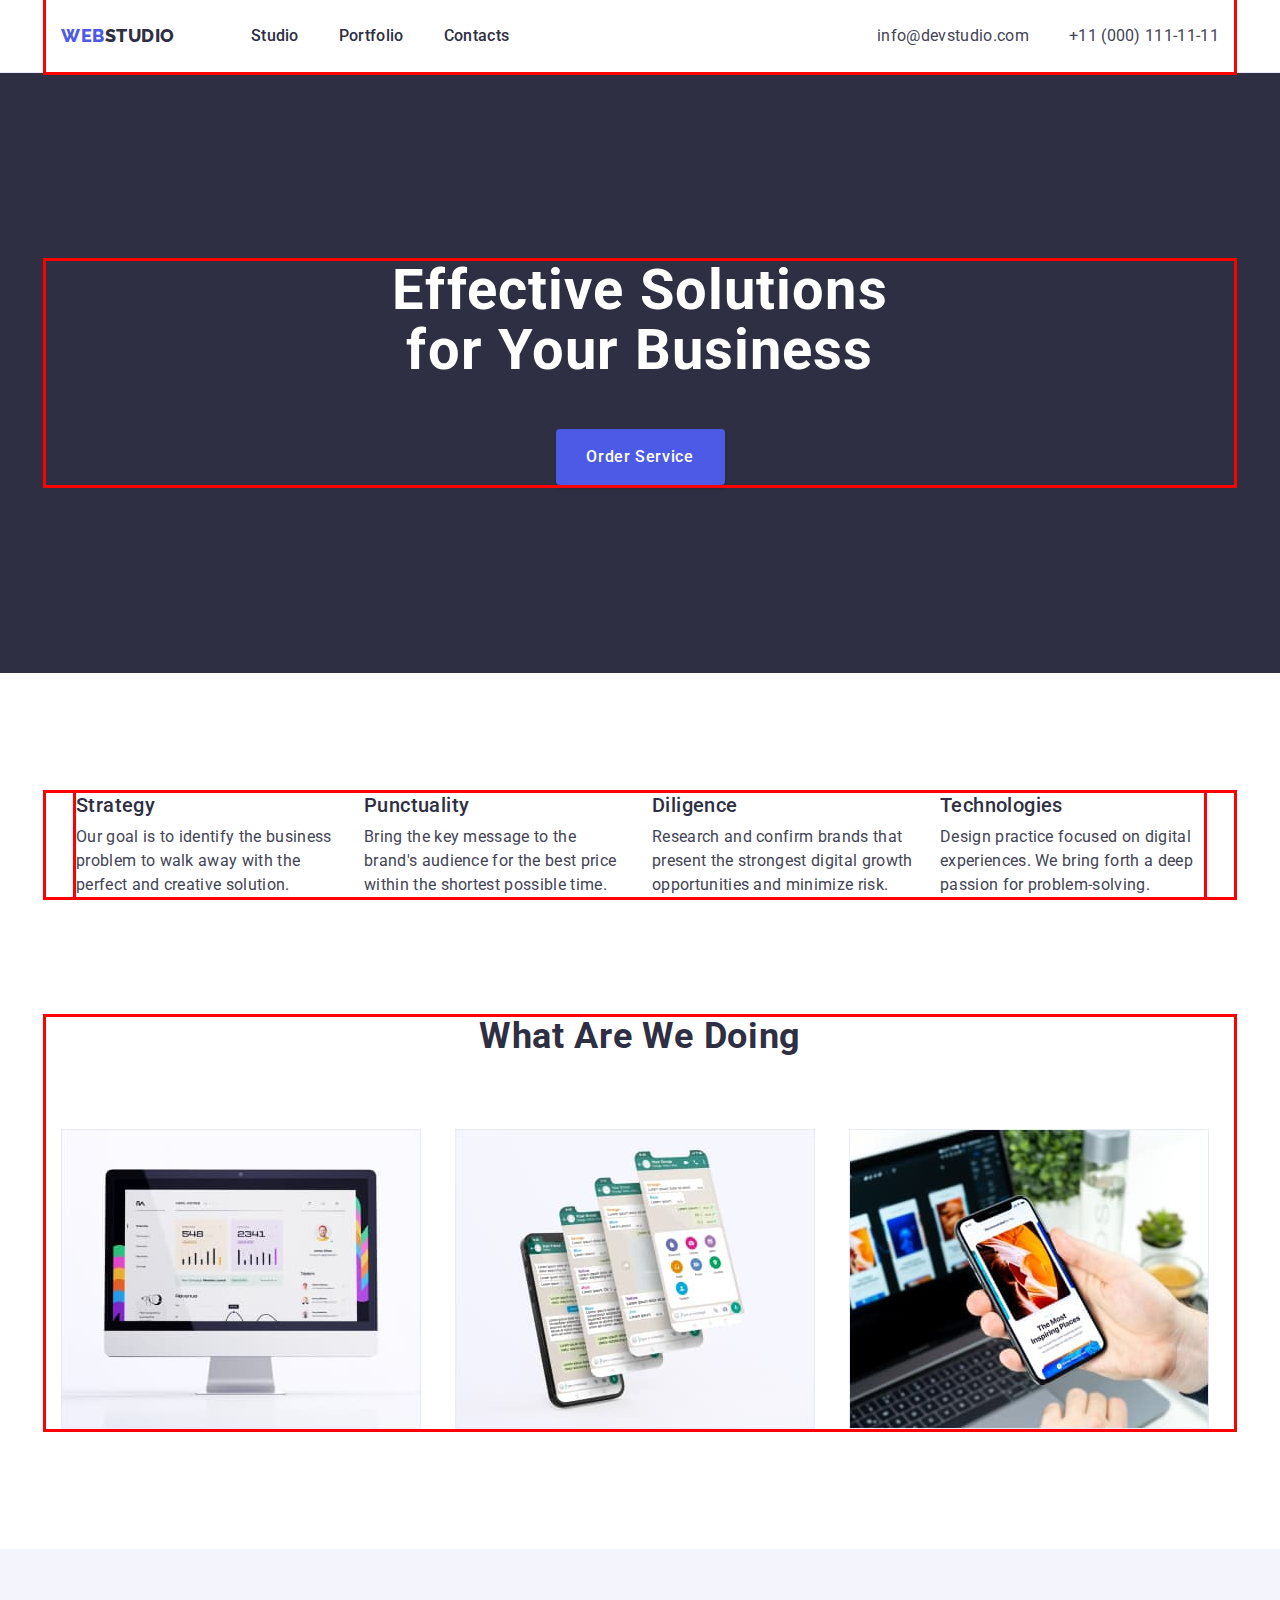
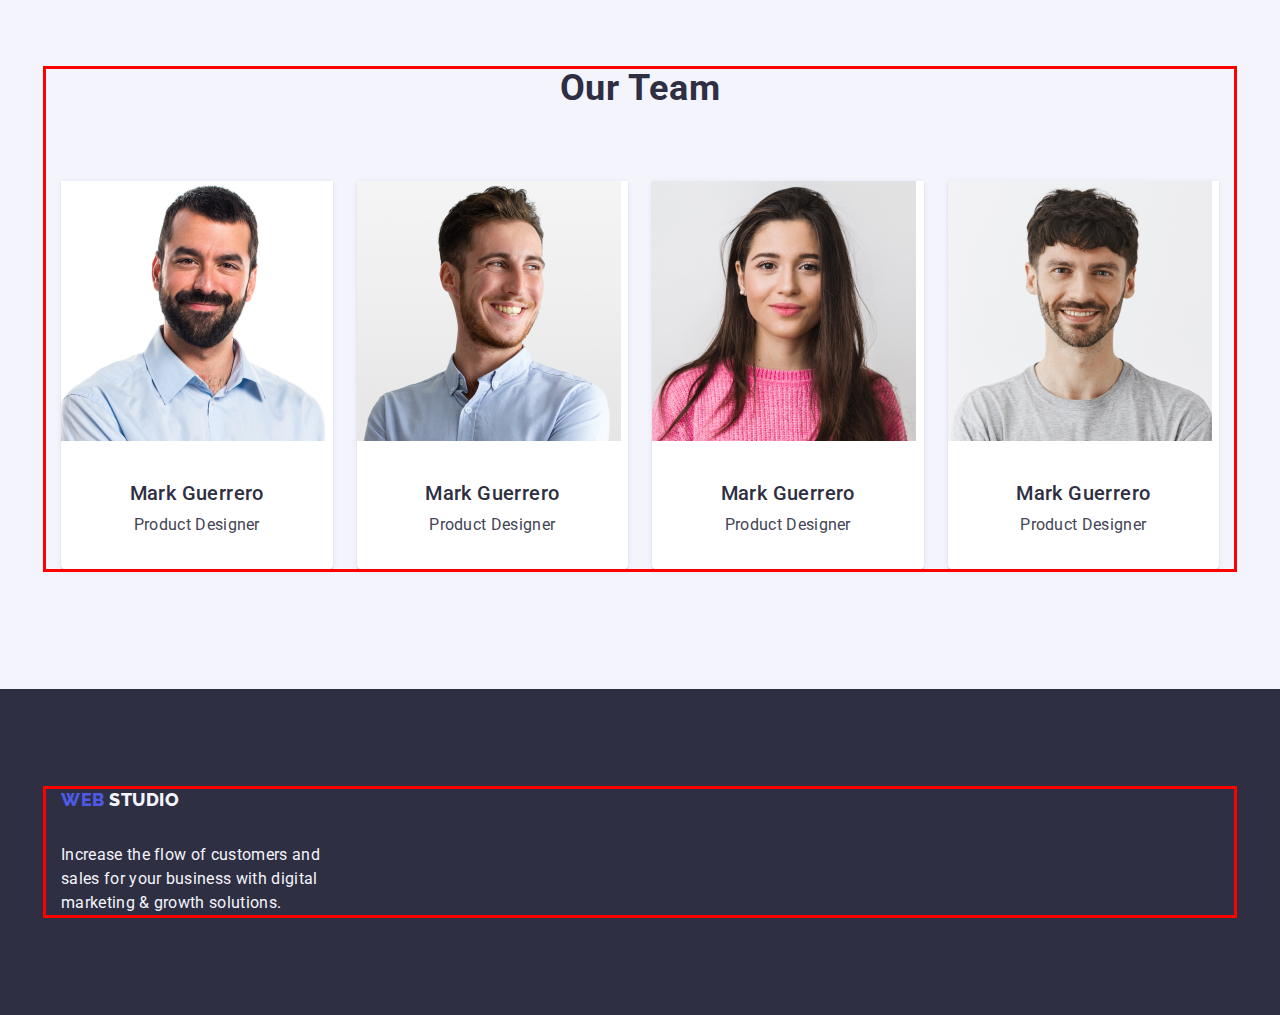
==== index.html @ eb8803c9 "Initial commit" ====
<!DOCTYPE html>
<html lang="en">
  <head>
    <meta charset="UTF-8" />
    <meta http-equiv="X-UA-Compatible" content="IE=edge" />
    <meta name="viewport" content="width=device-width, initial-scale=1.0" />
    <link rel="preconnect" href="https://fonts.googleapis.com" />
    <link rel="preconnect" href="https://fonts.gstatic.com" crossorigin />
    <link
      href="https://fonts.googleapis.com/css2?family=Raleway:wght@800&family=Roboto:wght@400;500;700&display=swap"
      rel="stylesheet"
    />
    <link
      rel="stylesheet"
      href="https://cdnjs.cloudflare.com/ajax/libs/modern-normalize/1.1.0/modern-normalize.min.css"
      integrity="sha512-wpPYUAdjBVSE4KJnH1VR1HeZfpl1ub8YT/NKx4PuQ5NmX2tKuGu6U/JRp5y+Y8XG2tV+wKQpNHVUX03MfMFn9Q=="
      crossorigin="anonymous"
      referrerpolicy="no-referrer"
    />
    <link rel="stylesheet" href="./css/stylt.css" />
    <title>Document</title>
  </head>
  <!-- ALT + SHIFT + F -->
  <body>
    <header class="header">
      <div class="container">
        <nav class="navigation">
          <a class="header-logo link" href="./index.html"
            >Web<span class="header-logo-s">Studio</span></a
          >

          <ul class="header-list list">
            <li class="header-item">
              <a class="header-link link" href="./index.html">Studio</a>
            </li>
            <li class="header-item">
              <a class="header-link link" href="./portfolio.html">Portfolio</a>
            </li>
            <li class="header-item">
              <a class="header-link link" href="">Contacts</a>
            </li>
          </ul>
        </nav>

        <address class="header-address">
          <ul class="header-list list">
            <li class="header-mail item">
              <a
                class="header-adress-link link"
                href="mailto:info@devstudio.com"
                >info@devstudio.com
              </a>
            </li>
            <li class="header-tel item">
              <a class="header-adress-link link" href="tel:+110001111111"
                >+11 (000) 111-11-11</a
              >
            </li>
          </ul>
        </address>
      </div>
    </header>

    <main>
      <section class="hero">
        <div class="container">
          <h1 class="hero-title">Effective Solutions for Your Business</h1>
          <button class="hero-button" type="button">Order Service</button>
        </div>
      </section>

      <section class="advantages">
        <div class="container container-adv">
          <h2 class="adv-title visually-hidden">Content</h2>
          <ul class="adv-list list">
            <li class="adv-item">
              <h3 class="adv-list-titl">Strategy</h3>
              <p class="adv-list-text">
                Our goal is to identify the business problem to walk away with
                the perfect and creative solution.
              </p>
            </li>
            <li class="adv-item">
              <h3 class="adv-list-titl">Punctuality</h3>
              <p class="adv-list-text">
                Bring the key message to the brand's audience for the best price
                within the shortest possible time.
              </p>
            </li>
            <li class="adv-item">
              <h3 class="adv-list-titl">Diligence</h3>
              <p class="adv-list-text">
                Research and confirm brands that present the strongest digital
                growth opportunities and minimize risk.
              </p>
            </li>
            <li class="adv-item">
              <h3 class="adv-list-titl">Technologies</h3>
              <p class="adv-list-text">
                Design practice focused on digital experiences. We bring forth a
                deep passion for problem-solving.
              </p>
            </li>
          </ul>
        </div>
      </section>

      <section class="duing">
        <div class="container container-duing">
          <h2 class="duing-title">What are we doing</h2>
          <ul class="duing-list list">
            <li class="duing-item">
              <img
                src="./images/Rectangle71-2.jpg"
                alt="PC monitor"
                width="360"
              />
            </li>
            <li class="duing-item">
              <img
                src="./images/Rectangle71-1.jpg"
                alt="WhatsApp"
                width="360"
              />
            </li>
            <li class="duing-item">
              <img src="./images/Rectangle71.jpg" alt="phone" width="360" />
            </li>
          </ul>
        </div>
      </section>

      <section class="team">
        <div class="container container-team">
          <h2 class="team-titl">Our Team</h2>
          <ul class="team-list list">
            <li class="team-item item">
              <img
                class="team-img"
                src="./images/card-2.jpg"
                alt="face"
                width="264"
              />
              <div class="team-photo-item">
                <h3 class="team-item-title">Mark Guerrero</h3>
                <p class="team-item-text">Product Designer</p>
              </div>
            </li>
            <li class="team-item item">
              <img
                class="team-img"
                src="./images/card-1.jpg"
                alt="face"
                width="264"
              />
              <div class="team-photo-item">
                <h3 class="team-item-title">Mark Guerrero</h3>
                <p class="team-item-text">Product Designer</p>
              </div>
            </li>
            <li class="team-item item">
              <img
                class="team-img"
                src="./images/card-3.jpg"
                alt="face"
                width="264"
              />
              <div class="team-photo-item">
                <h3 class="team-item-title">Mark Guerrero</h3>
                <p class="team-item-text">Product Designer</p>
              </div>
            </li>
            <li class="team-item item">
              <img
                class="team-img"
                src="./images/card-4.jpg"
                alt="face"
                width="264"
              />
              <div class="team-photo-item">
                <h3 class="team-item-title">Mark Guerrero</h3>
                <p class="team-item-text">Product Designer</p>
              </div>
            </li>
          </ul>
        </div>
      </section>
    </main>
    <footer class="footer">
      <div class="container container-footer">
        <a class="footer-logo link" href="./index.html"
          >Web <span class="footer-logo-s">Studio</span></a
        >
        <p class="footer-text">
          Increase the flow of customers and sales for your business with
          digital marketing & growth solutions.
        </p>
      </div>
    </footer>
  </body>
</html>
---- css/stylt.css ----
:root {
  --Raleway-: "Raleway", sans-serif;
  --primary-color: #4d5ae5;
  --hover-color: #404bbf;
  --white-color: #ffffff;
  --secondary-color: #2e2f42;
  --dark-color: #434455;
  --fw-extra-bolt: 800;
  --fw-bolt: 700;
  --fw-medium: 500;
  --white-futer-color: #f4f4fd;
  --border-color: 1px solid #e7e9fc;
}

body {
  font-family: "Roboto", sans-serif;
  color: #434455;
  margin: 0;
  background-color: var(--white-color);
}

h1,
h2,
h3,
h4,
h5,
h6,
p {
  margin: 0px;
}

ul,
ol {
  margin: 0px;
  padding: 0;
}
.visually-hidden {
  position: absolute;
  width: 1px;
  height: 1px;
  margin: -1px;
  border: 0;
  padding: 0;

  white-space: nowrap;
  clip-path: inset(100%);
  clip: rect(0 0 0 0);
  overflow: hidden;
}

.container {
  width: 1158px;
  margin: 0 auto;
  padding-left: 15px;
  padding-right: 15px;
  outline: 3px solid red;
}

.list {
  list-style: none;
  padding: 0;
  margin: 0;
}

.link {
  font-style: normal;
  text-decoration: none;
}

img {
  display: block;
}

/* ---------------------------Header------------------------ */
.header {
  border-bottom: 1px solid #e7e9fc;
}

.header > .container {
  display: flex;
  align-items: center;
}

.navigation {
  display: flex;
  align-items: center;
}

.header-logo {
  font-family: var(--Raleway-);
  font-weight: var(--fw-extra-bolt);
  font-size: 18px;
  line-height: 1.17;
  letter-spacing: 0.03em;
  text-transform: uppercase;
  color: var(--primary-color);
  margin-right: 76px;
}

.header-logo-s {
  color: var(--secondary-color);
}

.header-list {
  display: flex;
  gap: 40px;
}

.header-link {
  font-weight: var(--fw-medium);
  font-size: 16px;
  line-height: 1.5;
  letter-spacing: 0.02em;
  color: var(--secondary-color);
  display: flex;
  padding: 24px 0;
}
.header-link:hover,
.header-link:focus {
  color: #404bbf;
}

.header-address {
  font-style: normal;
  margin-left: auto;
}

.header-mail-list {
}

.header-mail {
}

.header-adress-link {
  font-weight: 400;
  font-size: 16px;
  line-height: 1.5;
  letter-spacing: 0.02em;
  color: #434455;
}
.header-adress-link:hover {
  color: var(--hover-color);
}
.header-adress-link:focus {
  color: var(--hover-color);
}

.header-tel {
}

/* ---------------Hero------------ */

.hero {
  background-color: #2e2f42;
  padding-top: 188px;
  padding-bottom: 188px;
}

.hero > .container {
}

.hero-title {
  font-weight: var(--fw-bolt);
  font-size: 56px;
  line-height: 1.07;
  text-align: center;
  letter-spacing: 0.02em;
  color: var(--white-color);
  max-width: 496px;
  margin: 0 auto;
  margin-bottom: 48px;
}

.hero-button {
  font-family: "Roboto", sans-serif;
  font-weight: var(--fw-medium);
  font-size: 16px;
  line-height: 1.5;
  letter-spacing: 0.04em;
  color: var(--white-color);
  background: var(--primary-color);
  box-shadow: 0px 4px 4px rgba(0, 0, 0, 0.15);
  border-radius: 4px;
  cursor: pointer;
  display: block;
  margin: 0 auto;
  min-width: 169px;
  height: 56px;
  border: none;
}
.button:hover {
  background-color: #404bbf;
}

.button:focus {
  background-color: #404bbf;
}

/* ------------------------Advantages-------------- */

.advantages {
  padding: 120px 0;
}

.container-adv {
}

.adv-title {
  display: flex;
}

.adv-list {
  display: flex;
  outline: 3px solid red;
  justify-content: space-between;
  width: 1128px;
  margin: 0 auto;
  gap: 24px;
}

.adv-item {
  width: calc((100% - 72px) / 4);
}

.adv-list-titl {
  font-weight: var(--fw-medium);
  font-size: 20px;
  line-height: 1.2;
  letter-spacing: 0.02em;
  color: #2e2f42;
  margin-bottom: 8px;
}

.adv-list-text {
  font-size: 16px;
  line-height: 1.5;
  letter-spacing: 0.02em;
  color: #434455;
}

/* ----------------------Duing----------------------- */

.duing {
  padding-bottom: 120px;
}

.container-duing {
}

.duing-title {
  font-weight: var(--fw-bolt);
  font-size: 36px;
  line-height: 1.11;
  text-align: center;
  text-transform: capitalize;
  letter-spacing: 0.02em;
  color: var(--secondary-color);
  margin-bottom: 72px;
}

.duing-list {
  color: #ffffff;
  display: flex;
  flex-wrap: wrap;
  justify-content: space-between;
  gap: 24px;
}

.duing-item {
  width: calc((100% - 48px) / 3);
}

/* --------------------------Team--------------------- */

.team {
  background: #f4f4fd;
  padding-bottom: 120px;
  padding-top: 120px;
}

.container-team {
}

.team-titl {
  font-weight: var(--fw-bolt);
  font-size: 36px;
  line-height: 1.11;
  text-align: center;
  text-transform: capitalize;
  letter-spacing: 0.02em;
  color: #2e2f42;

  margin-bottom: 72px;
}

.team-list {
  flex-wrap: wrap;
  display: flex;
  justify-content: center;
  gap: 24px;
}

.team-item {
  background-color: #ffffff;
  text-align: center;
  width: calc((100% - 72px) / 4);
  border-radius: 0px 0px 4px 4px;
  box-shadow: 0px 1px 6px rgba(46, 47, 66, 0.08),
    0px 1px 1px rgba(46, 47, 66, 0.16), 0px 2px 1px rgba(46, 47, 66, 0.08);
}

.team-photo-item {
  padding: 32px 16px;
}

.team-item-title {
  font-weight: var(--fw-medium);
  font-size: 20px;
  line-height: 24px;
  letter-spacing: 0.02em;
  color: var(--secondary-color);
  margin: 8px;
}

.team-item-text {
  font-weight: 400;
  font-size: 16px;
  line-height: 1.5;
  letter-spacing: 0.02em;
  color: var(--dark-color);
}

.team-img {
}

/* -------------------Footer-------------- */

.footer {
  background: var(--secondary-color);
  padding-top: 100px;
  padding-bottom: 100px;
  display: flex;
  justify-content: flex-start;
}

.container-footer {
}

.footer-wrapper {
}

.footer-logo {
  font-family: var(--Raleway-);
  font-style: normal;
  font-weight: var(--fw-extra-bolt);
  font-size: 18px;
  line-height: 1.17;
  letter-spacing: 0.03em;
  text-transform: uppercase;
  color: var(--primary-color);
  display: inline-block;
  margin-bottom: 16px;
}

.footer-logo-s {
  color: #f4f4fd;
}

.footer-text {
  font-weight: 400;
  font-size: 16px;
  line-height: 1.5;
  letter-spacing: 0.02em;
  color: #f4f4fd;
  margin-top: 17px;
  width: 264px;
}

/*!-------------------Portfolio------------------------ */

.filters {
}

.content {
  padding: 96px 0 120px;
}

.filters-list {
  display: flex;
  justify-content: center;
  gap: 24px;
  margin-bottom: 72px;
}

.filters-item {
}

.item {
}

.filters-item-button {
  font-family: "Roboto", sans-serif;
  font-weight: var(--fw-medium);
  font-size: 16px;
  line-height: 1.5;
  letter-spacing: 0.04em;
  color: var(--primary-color);
  background: var(--white-futer-color);
  cursor: pointer;
  border: none;
  padding: 12px 24px;
  border: var(--border-color);
  border-radius: 4px;
}
.filters-item-button:hover {
  color: #ffffff;
  background-color: #404bbf;
  border: 1px solid transparent;
}
.filters-item-button:focus {
  color: #ffffff;
  background-color: #404bbf;
  border: 1px solid transparent;
}

/*----------------------Photo-------------- */

.photo-list {
  display: flex;
  flex-wrap: wrap;
  column-gap: 24px;
  row-gap: 48px;
}

.text-photo {
  padding: 32px 16px;
  border: 1px solid #e7e9fc;
  border-top: none;
}

.list {
}

.photo-item {
  border: 1px solid #e7e9fc;
  width: calc((100% - 48px) / 3);
}

.item {
}

.link {
}

.photo-item-title {
  font-weight: var(--fw-medium);
  font-size: 20px;
  line-height: 1.2;
  letter-spacing: 0.02em;
  color: var(--secondary-color);
  margin-bottom: 8px;
}

.photo-item-text {
  font-size: 16px;
  line-height: 1.5;
  letter-spacing: 0.02em;
  color: var(--dark-color);
}
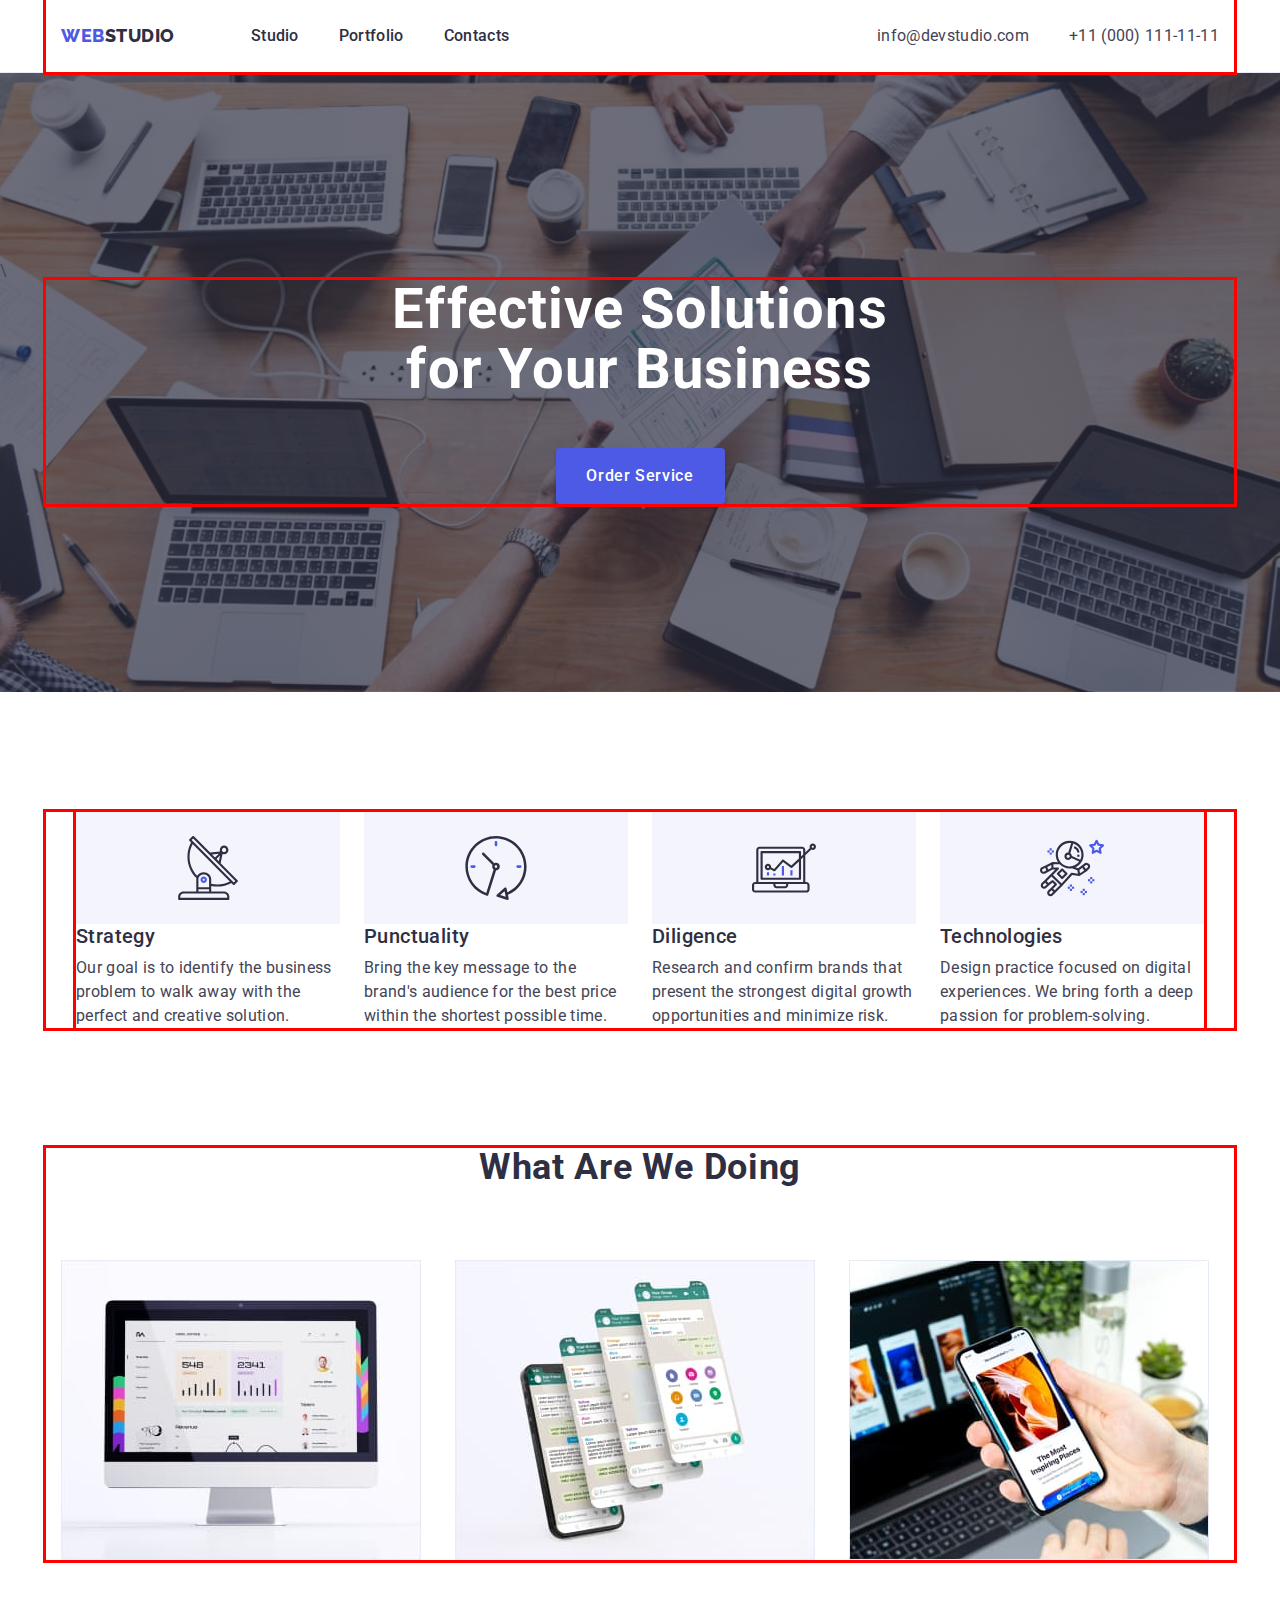
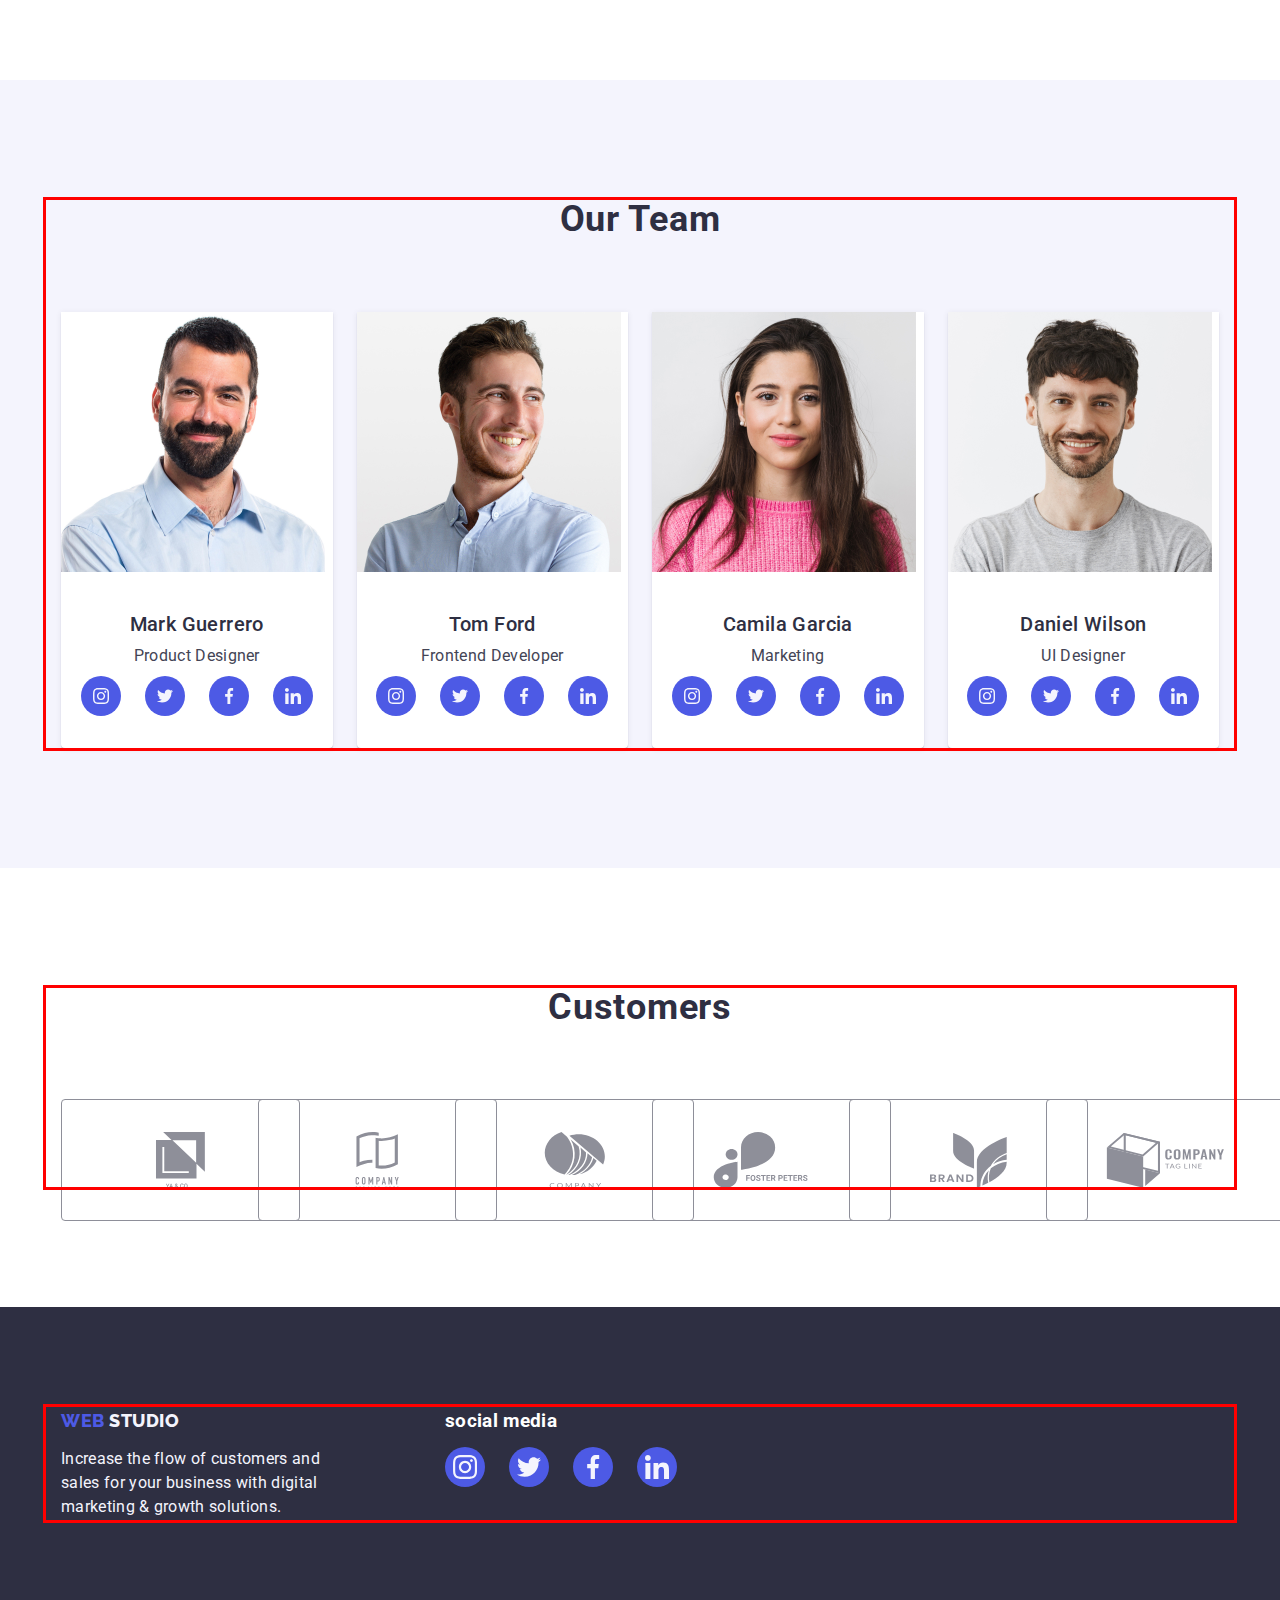
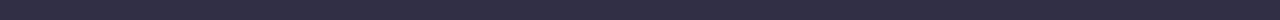
==== commit 60a9e5f2: "4hm" ====
--- a/index.html
+++ b/index.html
@@ -63,6 +63,7 @@
 
     <main>
       <section class="hero">
+        \
         <div class="container">
           <h1 class="hero-title">Effective Solutions for Your Business</h1>
           <button class="hero-button" type="button">Order Service</button>
@@ -74,6 +75,12 @@
           <h2 class="adv-title visually-hidden">Content</h2>
           <ul class="adv-list list">
             <li class="adv-item">
+              <div class="adv-icon">
+                <svg class="" width="64" height="64">
+                    <use href="./images/icons.svg#icon-antenna"></use>
+                  </svg>
+                </svg>
+              </div>
               <h3 class="adv-list-titl">Strategy</h3>
               <p class="adv-list-text">
                 Our goal is to identify the business problem to walk away with
@@ -81,6 +88,12 @@
               </p>
             </li>
             <li class="adv-item">
+              <div class="adv-icon">
+                <svg class="" width="64" height="64">
+                    <use href="./images/icons.svg#icon-Vector"></use>
+                  </svg>
+                </svg>
+              </div>
               <h3 class="adv-list-titl">Punctuality</h3>
               <p class="adv-list-text">
                 Bring the key message to the brand's audience for the best price
@@ -88,13 +101,27 @@
               </p>
             </li>
             <li class="adv-item">
+              <div class="adv-icon">
+              <svg class="" width="64" height="64">
+                  <use href="./images/icons.svg#icon-diagram"></use>
+                </svg>
+              </svg>
+            </div>
               <h3 class="adv-list-titl">Diligence</h3>
               <p class="adv-list-text">
                 Research and confirm brands that present the strongest digital
                 growth opportunities and minimize risk.
               </p>
             </li>
+          
             <li class="adv-item">
+              <div class="adv-icon">
+              <svg class="" width="64" height="64">
+              
+                  <use href="./images/icons.svg#icon-astronaut"></use>
+                </svg>
+              </svg>
+            </div>
               <h3 class="adv-list-titl">Technologies</h3>
               <p class="adv-list-text">
                 Design practice focused on digital experiences. We bring forth a
@@ -102,9 +129,7 @@
               </p>
             </li>
           </ul>
-        </div>
       </section>
-
       <section class="duing">
         <div class="container container-duing">
           <h2 class="duing-title">What are we doing</h2>
@@ -130,6 +155,8 @@
         </div>
       </section>
 
+<!-------------------------------- Our Team -------------------------->
+
       <section class="team">
         <div class="container container-team">
           <h2 class="team-titl">Our Team</h2>
@@ -144,6 +171,36 @@
               <div class="team-photo-item">
                 <h3 class="team-item-title">Mark Guerrero</h3>
                 <p class="team-item-text">Product Designer</p>
+                <ul class=" team-icon-list list">
+                  <li class="team-icon-item">
+                    <a class="team-icon-link link" href="">
+                    <svg class="" height="16" width="16" >
+                      <use href="./images/web.svg#icon-instagram"></use>
+                    </svg>
+                  </a>
+                  </li>
+                  <li class="team-icon-item">
+                    <a class="team-icon-link link" href="">
+                    <svg class="" height="16" width="16" >
+                      <use href="./images/web.svg#icon-twitter"></use>
+                    </svg>
+                    </a>
+                  </li>
+                  <li class="team-icon-item">
+                    <a class="team-icon-link link" href="">
+                  <svg class="" height="16" width="16" >
+                      <use href="./images/web.svg#icon-facebook"></use>
+                    </svg>
+                    </a>
+                  </li>
+                  <li class="team-icon-item">
+                    <a class="team-icon-link link" href="">
+                    <svg class="" height="16" width="16" >
+                      <use href="./images/web.svg#icon-linkedin"></use>
+                    </svg>
+                    </a>
+                  </li>
+                </ul>
               </div>
             </li>
             <li class="team-item item">
@@ -154,8 +211,39 @@
                 width="264"
               />
               <div class="team-photo-item">
-                <h3 class="team-item-title">Mark Guerrero</h3>
-                <p class="team-item-text">Product Designer</p>
+                <h3 class="team-item-title">Tom Ford</h3>
+                <p class="team-item-text">Frontend Developer</p>
+                <ul class=" team-icon-list list">
+                  <li class="team-icon-item">
+                    <a class="team-icon-link link" href="">
+                    <svg class="" height="16" width="16" >
+                      <use href="./images/web.svg#icon-instagram"></use>
+                    </svg>
+                  </a>
+                  </li>
+                  <li class="team-icon-item">
+                    <a class="team-icon-link link" href="">
+                    <svg class="" height="16" width="16" >
+                      <use href="./images/web.svg#icon-twitter"></use>
+                    </svg>
+                    </a>
+                  </li>
+                  <li class="team-icon-item">
+                    <a class="team-icon-link link" href="">
+                  <svg class="" height="16" width="16" >
+                      <use href="./images/web.svg#icon-facebook"></use>
+                    </svg>
+                    </a>
+                  </li>
+                  <li class="team-icon-item">
+                    <a class="team-icon-link link" href="">
+                      <svg class="" height="16" width="16" >
+                      <use href="./images/web.svg#icon-linkedin"></use>
+                    </svg>
+                    </a>
+                  </li>
+                </ul>
+
               </div>
             </li>
             <li class="team-item item">
@@ -166,8 +254,39 @@
                 width="264"
               />
               <div class="team-photo-item">
-                <h3 class="team-item-title">Mark Guerrero</h3>
-                <p class="team-item-text">Product Designer</p>
+                <h3 class="team-item-title">Camila Garcia</h3>
+                <p class="team-item-text">Marketing</p>
+        <ul class=" team-icon-list list">
+                  <li class="team-icon-item">
+                    <a class="team-icon-link link" href="">
+                    <svg class="" height="16" width="16" >
+                      <use href="./images/web.svg#icon-instagram"></use>
+                    </svg>
+                  </a>
+                  </li>
+                  <li class="team-icon-item">
+                    <a class="team-icon-link link" href="">
+                    <svg class="" height="16" width="16" >
+                      <use href="./images/web.svg#icon-twitter"></use>
+                    </svg>
+                    </a>
+                  </li>
+                  <li class="team-icon-item">
+                    <a class="team-icon-link link" href="">
+                      <svg class="" height="16" width="16" >
+                      <use href="./images/web.svg#icon-facebook"></use>
+                    </svg>
+                    </a>
+                  </li>
+                  <li class="team-icon-item">
+                    <a class="team-icon-link link" href="">
+                      <svg class="" height="16" width="16" >
+                      <use href="./images/web.svg#icon-linkedin"></use>
+                    </svg>
+                    </a>
+                  </li>
+                </ul>
+
               </div>
             </li>
             <li class="team-item item">
@@ -178,24 +297,136 @@
                 width="264"
               />
               <div class="team-photo-item">
-                <h3 class="team-item-title">Mark Guerrero</h3>
-                <p class="team-item-text">Product Designer</p>
+                <h3 class="team-item-title">Daniel Wilson</h3>
+                <p class="team-item-text">UI Designer</p>
+                <ul class=" team-icon-list list">
+                  <li class="team-icon-item">
+                    <a class="team-icon-link link" href="">
+                    <svg class="" height="16" width="16" >
+                      <use href="./images/web.svg#icon-instagram"></use>
+                    </svg>
+                  </a>
+                  </li>
+                  <li class="team-icon-item">
+                    <a class="team-icon-link link" href="">
+                    <svg class="" height="16" width="16" >
+                      <use href="./images/web.svg#icon-twitter"></use>
+                    </svg>
+                    </a>
+                  </li>
+                  <li class="team-icon-item">
+                    <a class="team-icon-link link" href="">
+                      <svg class="" height="16" width="16" >
+                        <use href="./images/web.svg#icon-facebook"></use>
+                      </svg>
+                    </a>
+                  </li>
+                  <li class="team-icon-item">
+                    <a class="team-icon-link link" href="">
+                      <svg class="" height="16" width="16" >
+                      <use href="./images/web.svg#icon-linkedin"></use>
+                      </svg>
+                    </a>
+                  </li>
+                </ul>
+
               </div>
             </li>
           </ul>
         </div>
       </section>
+      
+<section class="customers">
+  <div class="container">
+    <h2 class="customers-title">customers</h2>
+    <ul class="customers-list list"> 
+      <li class="customers-item item">
+        <a class="customers-item-link link" href="">
+        <svg class="customers-item-icon" height="56" wight="104">
+          <use href="./images/symbol-defs.svg#icon-group"></use>
+        </svg>
+      </a></li>
+      <li class="customers-item item">
+        <a class="customers-item-link" href="">
+        <svg class="customers-item-icon" height="56" wight="104">
+            <use href="./images/symbol-defs.svg#icon-group-1"></use>
+        </svg>
+      </a></li>
+      <li class="customers-item item">
+        <a class="customers-item-link" href="">
+        <svg class="customers-item-icon" height="56" wight="104">
+            <use href="./images/symbol-defs.svg#icon-group-2"></use>
+        </svg>
+      </a></li>
+      <li class="customers-item item">
+        <a class="customers-item-link" href="">
+        <svg class="customers-item-icon" height="56" wight="104">
+            <use href="./images/symbol-defs.svg#icon-group-3"></use>
+        </svg>
+      </a></li>
+      <li class="customers-item item">
+        <a class="customers-item-link" href="">
+        <svg class="customers-item-icon" height="56" wight="104">
+            <use href="./images/symbol-defs.svg#icon-group-4"></use>
+        </svg>
+      </a></li>
+      <li class="customers-item item"><a class="customers-item-link" href="">
+        <svg class="customers-item-icon" height="56" wight="104">
+            <use href="./images/symbol-defs.svg#icon-group-5"></use>
+        </svg>
+      </a></li>
+    </ul>
+  </div>
+</section>
+
+<!-- ------------------Зробитик Колір ---------------- -->
+
     </main>
-    <footer class="footer">
+    <footer class="footer container-footer">
       <div class="container container-footer">
-        <a class="footer-logo link" href="./index.html"
+        <div class="footer-wraper"><a class="footer-logo link" href="./index.html"
           >Web <span class="footer-logo-s">Studio</span></a
-        >
-        <p class="footer-text">
+          >
+          <p class="footer-text">
           Increase the flow of customers and sales for your business with
           digital marketing & growth solutions.
-        </p>
+          </p>
+        </div>
+         <div class="footer-social">
+          <h3 class="footer-social-title">social media</h3>
+               <ul class=" footer-icon-list list">
+                  <li class="footer-icon-item">
+                    <a class="footer-icon-link link" href="">
+                    <svg class="" height="24" width="24" >
+                      <use href="./images/web.svg#icon-instagram"></use>
+                    </svg>
+                  </a>
+                  </li>
+                  <li class="footer-icon-item">
+                    <a class="footer-icon-link link" href="">
+                    <svg class="" height="24" width="24" >
+                      <use href="./images/web.svg#icon-twitter"></use>
+                    </svg>
+                    </a>
+                  </li>
+                  <li class="footer-icon-item">
+                    <a class="footer-icon-link link" href="">
+                      <svg class="" height="24" width="24" >
+                        <use href="./images/web.svg#icon-facebook"></use>
+                      </svg>
+                    </a>
+                  </li>
+                  <li class="footer-icon-item">
+                    <a class="footer-icon-link link" href="">
+                      <svg class="" height="24" width="24" >
+                      <use href="./images/web.svg#icon-linkedin"></use>
+                      </svg>
+                    </a>
+                  </li>
+                </ul>
       </div>
+      </div>
+     
     </footer>
   </body>
 </html>
--- a/css/stylt.css
+++ b/css/stylt.css
@@ -154,6 +154,13 @@
   background-color: #2e2f42;
   padding-top: 188px;
   padding-bottom: 188px;
+  background-image: linear-gradient(
+      rgba(46, 47, 66, 0.7),
+      rgba(46, 47, 66, 0.7)
+    ),
+    url(/images/Hero-BG.jpg);
+  background-position: center;
+  background-size: cover;
 }
 
 .hero > .container {
@@ -188,12 +195,13 @@
   height: 56px;
   border: none;
 }
-.button:hover {
-  background-color: #404bbf;
-}
-
-.button:focus {
-  background-color: #404bbf;
+
+.hero-button:hover {
+  background-color: var(--hover-color);
+}
+
+.hero-button:focus {
+  background-color: var(--hover-color);
 }
 
 /* ------------------------Advantages-------------- */
@@ -236,6 +244,13 @@
   line-height: 1.5;
   letter-spacing: 0.02em;
   color: #434455;
+}
+
+.adv-icon {
+  display: flex;
+  justify-content: center;
+  padding: 24px 100px;
+  background-color: var(--white-futer-color);
 }
 
 /* ----------------------Duing----------------------- */
@@ -328,9 +343,86 @@
   line-height: 1.5;
   letter-spacing: 0.02em;
   color: var(--dark-color);
+  margin-bottom: 8px;
 }
 
 .team-img {
+}
+
+.team-icon-list {
+  display: flex;
+  justify-content: center;
+  gap: 24px;
+}
+
+.team-icon-link {
+  display: flex;
+  width: 40px;
+  height: 40px;
+  justify-content: center;
+  align-items: center;
+}
+
+.team-icon-item {
+  background-color: var(--primary-color);
+  border-radius: 50%;
+}
+
+.team-icon-item:hover,
+.team-icon-link:focus {
+  background-color: var(--hover-color);
+}
+
+/* -----------------------Customers------------------------ */
+.customers {
+  padding: 120px 0;
+}
+
+.customers > .container {
+}
+
+.customers-title {
+  font-weight: 700;
+  margin-bottom: 72px;
+  margin-top: 0;
+  font-weight: var(--fw-bolt);
+  font-size: 36px;
+  line-height: 1.1;
+  text-align: center;
+  letter-spacing: 0.02em;
+  text-transform: capitalize;
+  color: var(--secondary-color);
+}
+
+.customers-list {
+  display: flex;
+  gap: 24px;
+}
+.customers-item {
+  width: calc((100% - 120px) / 6);
+  height: 88px;
+}
+
+.customers-item-link {
+  height: 100%;
+  width: 100%;
+  display: flex;
+  align-items: center;
+  justify-content: center;
+  border-radius: 4px;
+  padding: 16px 32px;
+  border: 1px solid #8e8f99;
+  color: #8e8f99;
+}
+
+.customers-item-icon {
+  fill: currentColor;
+}
+
+.customers-item-link:hover,
+.customers-item-link:focus {
+  color: var(--hover-color);
+  border-color: var(--hover-color);
 }
 
 /* -------------------Footer-------------- */
@@ -339,14 +431,21 @@
   background: var(--secondary-color);
   padding-top: 100px;
   padding-bottom: 100px;
-  display: flex;
+}
+
+.footer-wraper {
+  display: flex;
+  flex-direction: column;
+  width: 264px;
+  height: 110px;
+  margin-right: 120px;
+}
+
+.container-footer {
+  display: flex;
+  align-items: baseline;
   justify-content: flex-start;
-}
-
-.container-footer {
-}
-
-.footer-wrapper {
+  flex-direction: row;
 }
 
 .footer-logo {
@@ -367,13 +466,48 @@
 }
 
 .footer-text {
-  font-weight: 400;
+  max-width: 264px;
   font-size: 16px;
   line-height: 1.5;
   letter-spacing: 0.02em;
   color: #f4f4fd;
-  margin-top: 17px;
-  width: 264px;
+}
+
+.footer-social {
+  margin-bottom: 16px;
+  font-weight: 500;
+  font-size: 16px;
+  line-height: 1.5;
+  letter-spacing: 0.02em;
+  color: var(--white-color);
+}
+
+.footer-social-title {
+  margin-bottom: 12px;
+}
+
+.footer-icon-list {
+  display: flex;
+  justify-content: center;
+  gap: 24px;
+}
+
+.footer-icon-link {
+  display: flex;
+  width: 40px;
+  height: 40px;
+  justify-content: center;
+  align-items: center;
+}
+
+.footer-icon-item {
+  background-color: var(--primary-color);
+  border-radius: 50%;
+}
+
+.footer-icon-item:hover,
+.footer-icon-link:focus {
+  background-color: #31d0aa;
 }
 
 /*!-------------------Portfolio------------------------ */
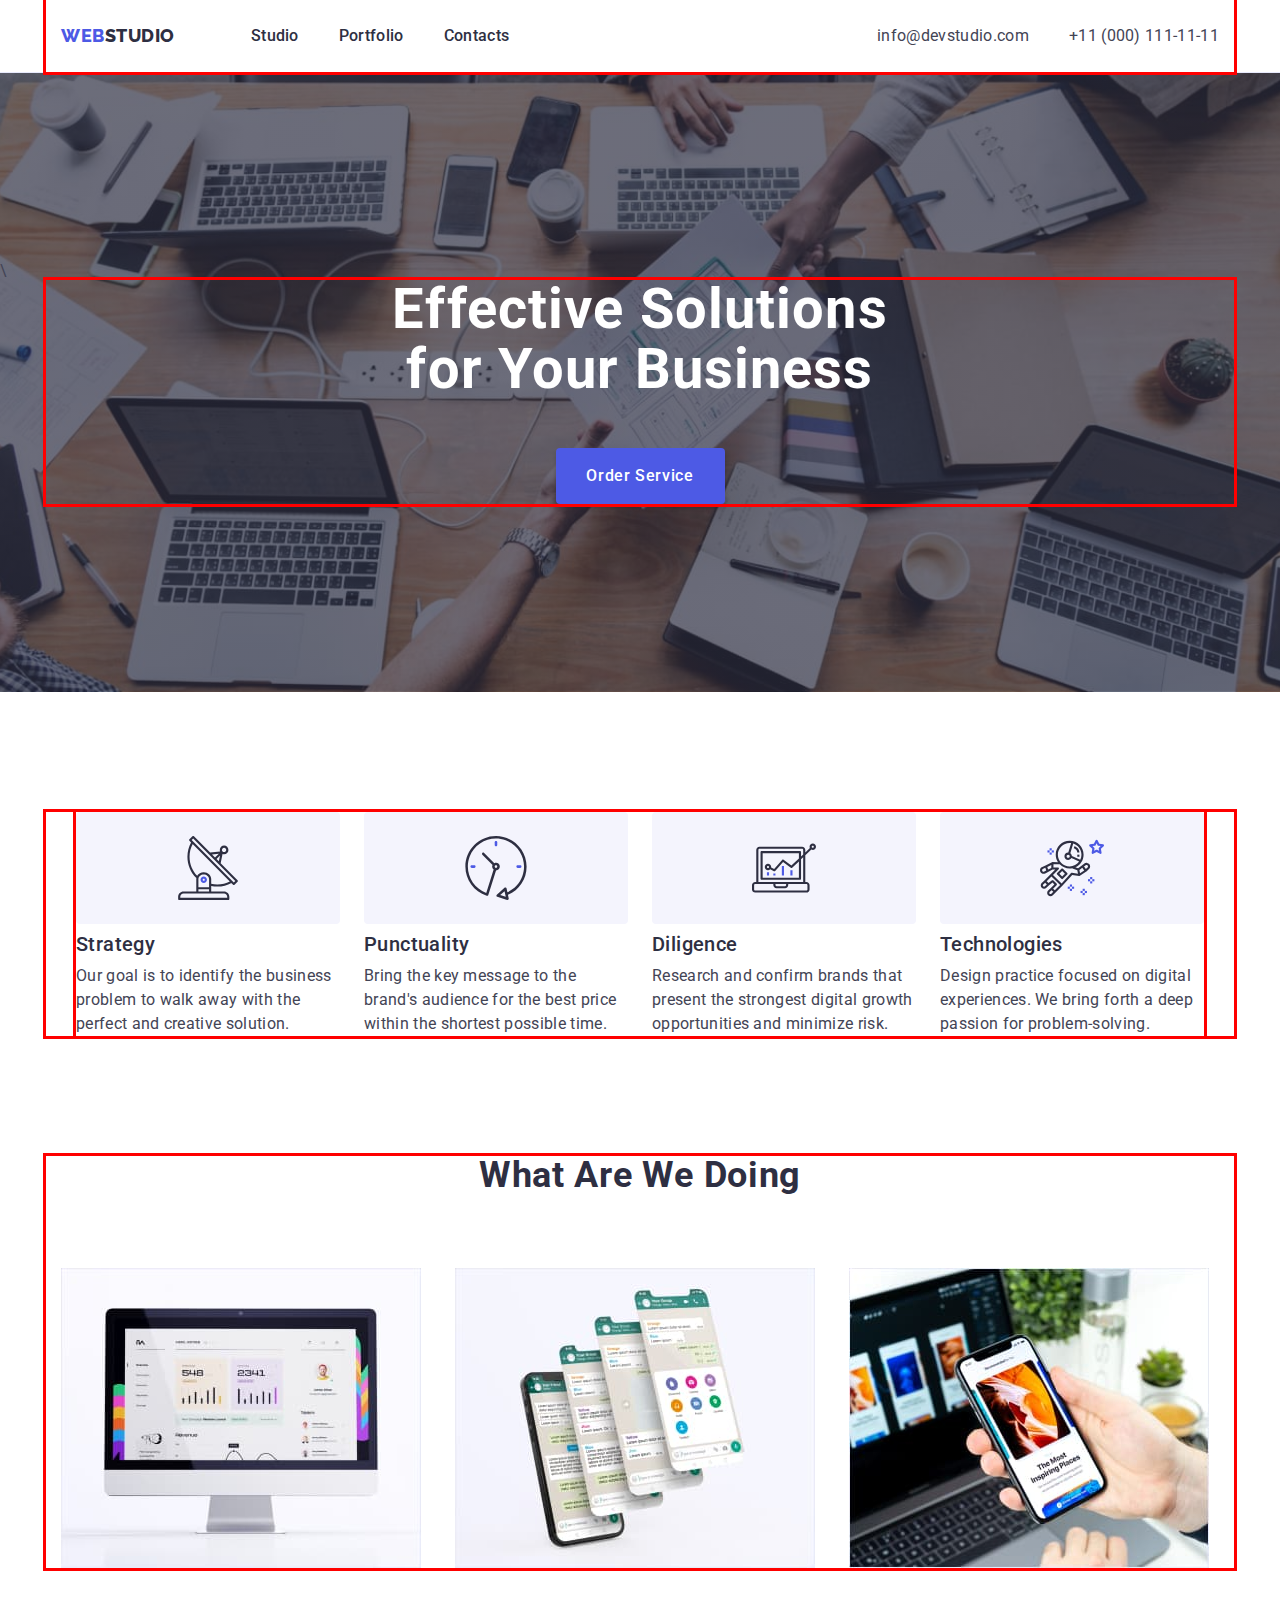
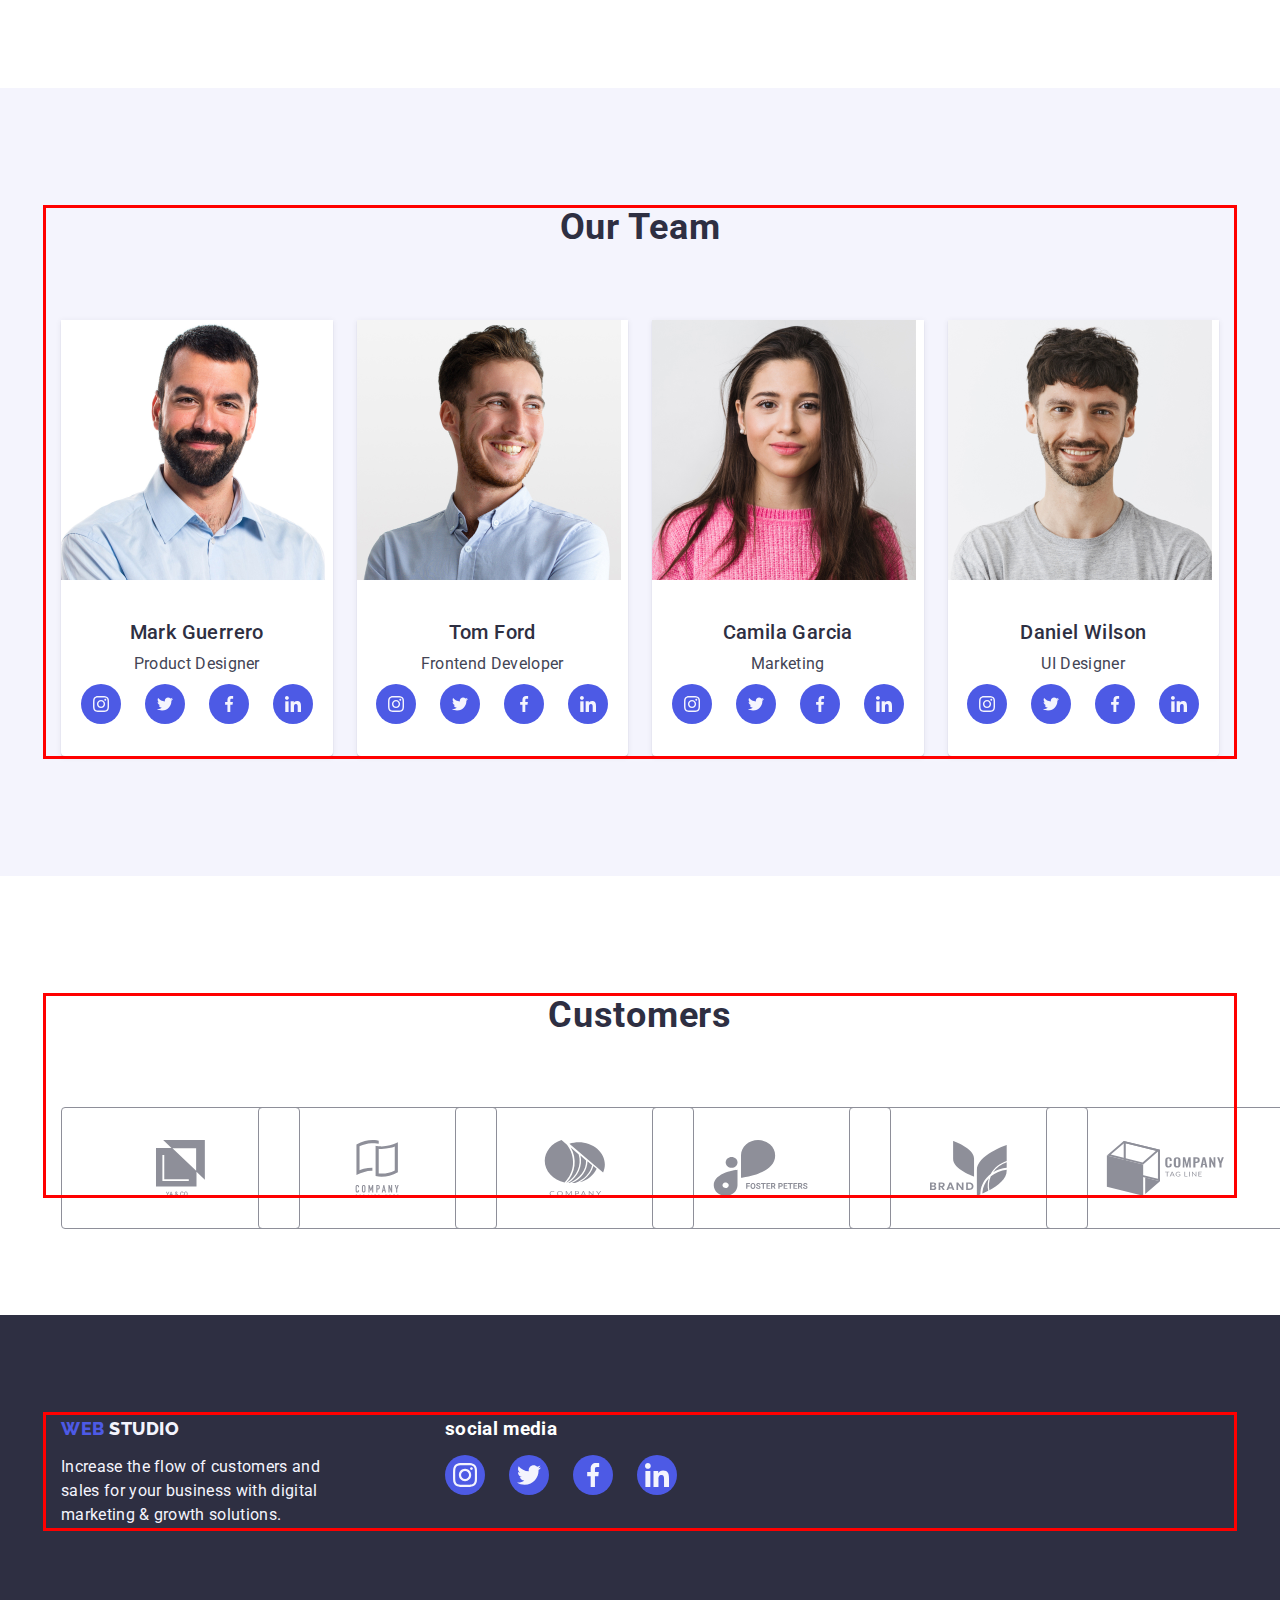
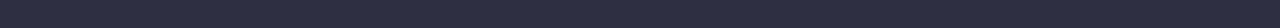
==== commit 7e643d57: "й11" ====
--- a/index.html
+++ b/index.html
@@ -126,7 +126,7 @@
               <p class="adv-list-text">
                 Design practice focused on digital experiences. We bring forth a
                 deep passion for problem-solving.
-              </p>
+              </p>  
             </li>
           </ul>
       </section>
@@ -392,9 +392,9 @@
           digital marketing & growth solutions.
           </p>
         </div>
-         <div class="footer-social">
-          <h3 class="footer-social-title">social media</h3>
-               <ul class=" footer-icon-list list">
+          <div class="footer-social">
+            <h3 class="footer-social-title">social media</h3>
+              <ul class=" footer-icon-list list">
                   <li class="footer-icon-item">
                     <a class="footer-icon-link link" href="">
                     <svg class="" height="24" width="24" >
@@ -424,9 +424,8 @@
                     </a>
                   </li>
                 </ul>
-      </div>
-      </div>
-     
+          </div>
+      </div>   
     </footer>
   </body>
 </html>
--- a/css/stylt.css
+++ b/css/stylt.css
@@ -74,6 +74,8 @@
 /* ---------------------------Header------------------------ */
 .header {
   border-bottom: 1px solid #e7e9fc;
+  box-shadow: 0px 2px 1px rgba(46, 47, 66, 0.08),
+    0px 1px 1px rgba(46, 47, 66, 0.16), 0px 1px 6px rgba(46, 47, 66, 0.08);
 }
 
 .header > .container {
@@ -164,6 +166,8 @@
 }
 
 .hero > .container {
+  max-width: 1440px;
+  background-repeat: no-repeat;
 }
 
 .hero-title {
@@ -251,6 +255,9 @@
   justify-content: center;
   padding: 24px 100px;
   background-color: var(--white-futer-color);
+  align-items: center;
+  border-radius: 4px;
+  margin-bottom: 8px;
 }
 
 /* ----------------------Duing----------------------- */
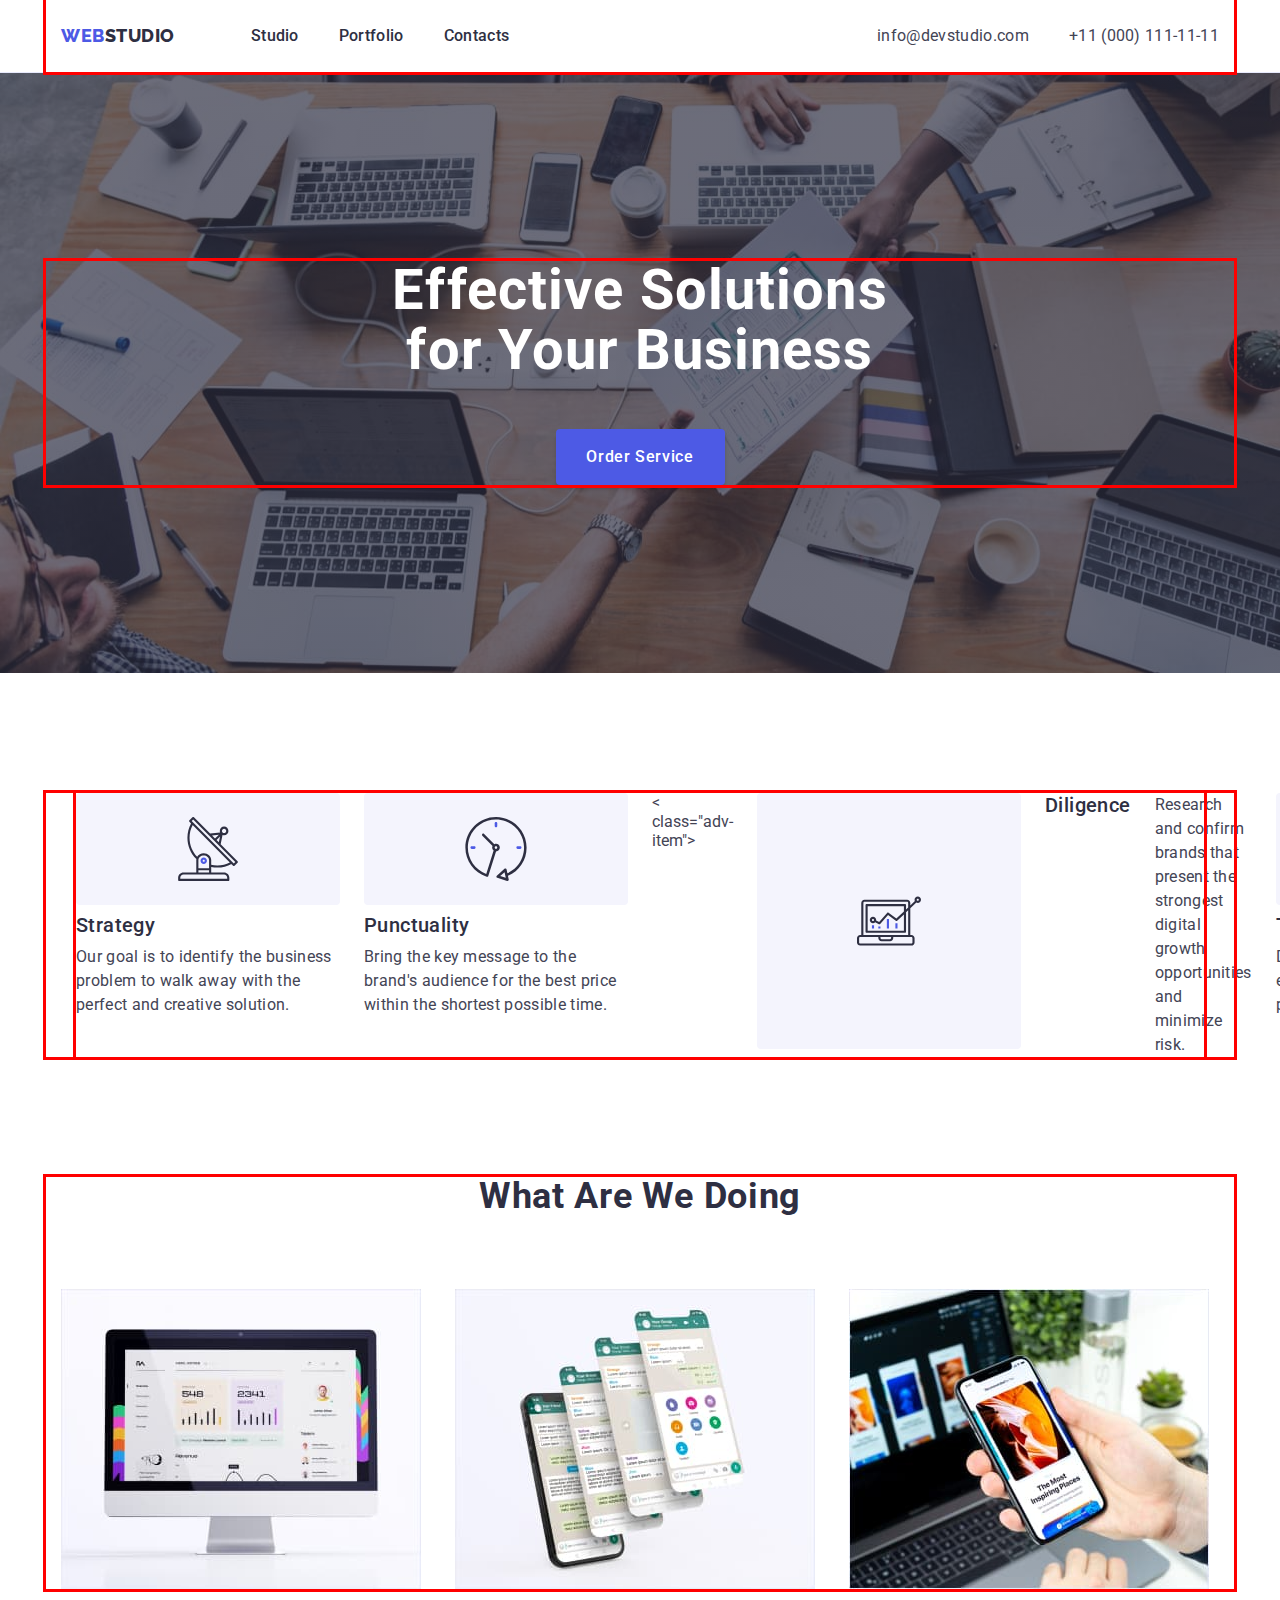
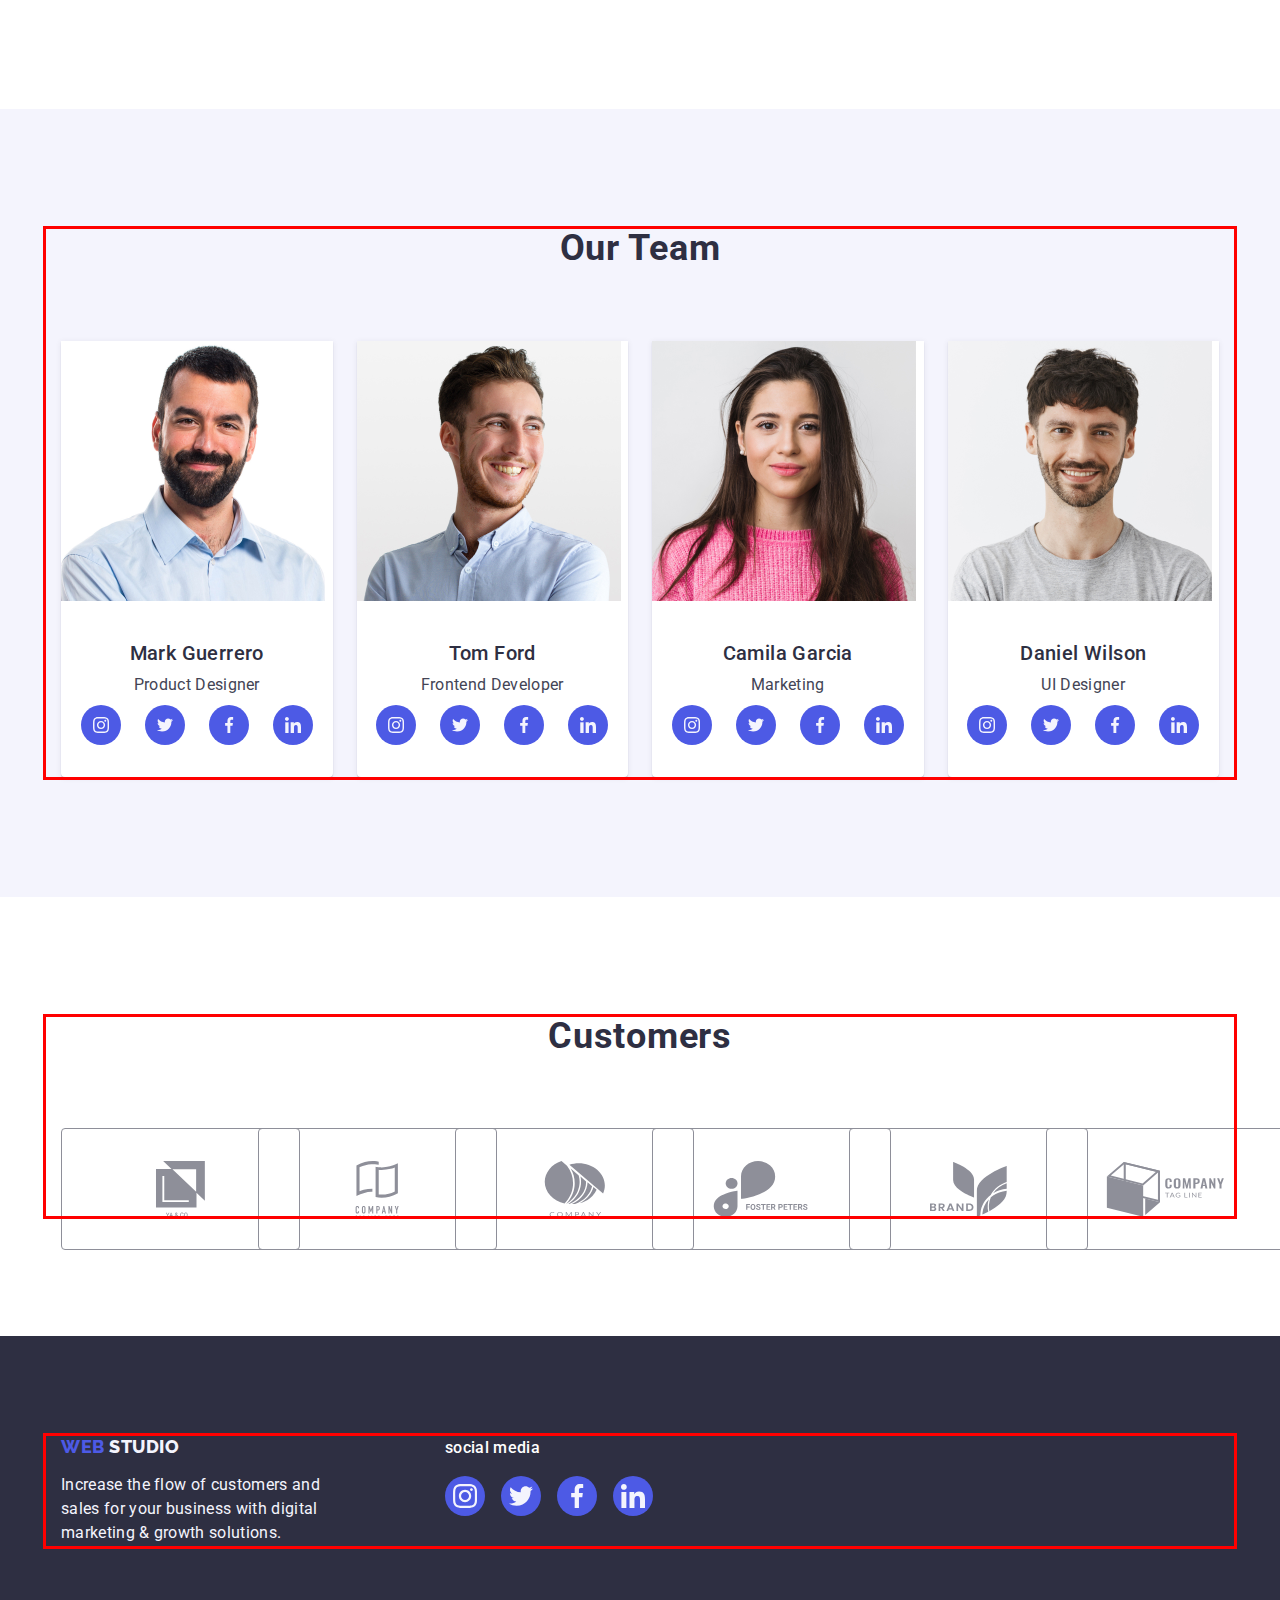
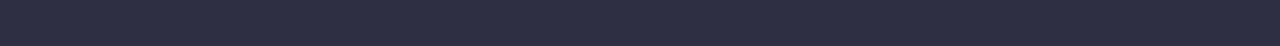
==== commit 3772b50e: "1" ====
--- a/index.html
+++ b/index.html
@@ -63,7 +63,6 @@
 
     <main>
       <section class="hero">
-        \
         <div class="container">
           <h1 class="hero-title">Effective Solutions for Your Business</h1>
           <button class="hero-button" type="button">Order Service</button>
@@ -78,7 +77,6 @@
               <div class="adv-icon">
                 <svg class="" width="64" height="64">
                     <use href="./images/icons.svg#icon-antenna"></use>
-                  </svg>
                 </svg>
               </div>
               <h3 class="adv-list-titl">Strategy</h3>
@@ -92,7 +90,7 @@
                 <svg class="" width="64" height="64">
                     <use href="./images/icons.svg#icon-Vector"></use>
                   </svg>
-                </svg>
+              
               </div>
               <h3 class="adv-list-titl">Punctuality</h3>
               <p class="adv-list-text">
@@ -100,13 +98,12 @@
                 within the shortest possible time.
               </p>
             </li>
-            <li class="adv-item">
+            < class="adv-item">
               <div class="adv-icon">
               <svg class="" width="64" height="64">
                   <use href="./images/icons.svg#icon-diagram"></use>
-                </svg>
-              </svg>
-            </div>
+                </svg>      
+              </div>
               <h3 class="adv-list-titl">Diligence</h3>
               <p class="adv-list-text">
                 Research and confirm brands that present the strongest digital
@@ -120,7 +117,7 @@
               
                   <use href="./images/icons.svg#icon-astronaut"></use>
                 </svg>
-              </svg>
+            
             </div>
               <h3 class="adv-list-titl">Technologies</h3>
               <p class="adv-list-text">
@@ -129,6 +126,7 @@
               </p>  
             </li>
           </ul>
+          </div>
       </section>
       <section class="duing">
         <div class="container container-duing">
@@ -174,7 +172,7 @@
                 <ul class=" team-icon-list list">
                   <li class="team-icon-item">
                     <a class="team-icon-link link" href="">
-                    <svg class="" height="16" width="16" >
+                    <svg class="team-icon-svg" height="16" width="16" >
                       <use href="./images/web.svg#icon-instagram"></use>
                     </svg>
                   </a>
@@ -338,40 +336,40 @@
       
 <section class="customers">
   <div class="container">
-    <h2 class="customers-title">customers</h2>
+    <h2 class="customers-title">Customers</h2>
     <ul class="customers-list list"> 
       <li class="customers-item item">
         <a class="customers-item-link link" href="">
-        <svg class="customers-item-icon" height="56" wight="104">
+        <svg class="customers-item-icon" height="56" widht="104">
           <use href="./images/symbol-defs.svg#icon-group"></use>
         </svg>
       </a></li>
       <li class="customers-item item">
         <a class="customers-item-link" href="">
-        <svg class="customers-item-icon" height="56" wight="104">
+        <svg class="customers-item-icon" height="56" widht="104">
             <use href="./images/symbol-defs.svg#icon-group-1"></use>
         </svg>
       </a></li>
       <li class="customers-item item">
         <a class="customers-item-link" href="">
-        <svg class="customers-item-icon" height="56" wight="104">
+        <svg class="customers-item-icon" height="56" widht="104">
             <use href="./images/symbol-defs.svg#icon-group-2"></use>
         </svg>
       </a></li>
       <li class="customers-item item">
         <a class="customers-item-link" href="">
-        <svg class="customers-item-icon" height="56" wight="104">
+        <svg class="customers-item-icon" height="56" widht="104">
             <use href="./images/symbol-defs.svg#icon-group-3"></use>
         </svg>
       </a></li>
       <li class="customers-item item">
         <a class="customers-item-link" href="">
-        <svg class="customers-item-icon" height="56" wight="104">
+        <svg class="customers-item-icon" height="56" widht="104">
             <use href="./images/symbol-defs.svg#icon-group-4"></use>
         </svg>
       </a></li>
       <li class="customers-item item"><a class="customers-item-link" href="">
-        <svg class="customers-item-icon" height="56" wight="104">
+        <svg class="customers-item-icon" height="56" widht="104">
             <use href="./images/symbol-defs.svg#icon-group-5"></use>
         </svg>
       </a></li>
@@ -393,7 +391,7 @@
           </p>
         </div>
           <div class="footer-social">
-            <h3 class="footer-social-title">social media</h3>
+            <p class="footer-social-title">social media</p>
               <ul class=" footer-icon-list list">
                   <li class="footer-icon-item">
                     <a class="footer-icon-link link" href="">
--- a/css/stylt.css
+++ b/css/stylt.css
@@ -161,8 +161,6 @@
       rgba(46, 47, 66, 0.7)
     ),
     url(/images/Hero-BG.jpg);
-  background-position: center;
-  background-size: cover;
 }
 
 .hero > .container {
@@ -332,7 +330,7 @@
 }
 
 .team-photo-item {
-  padding: 32px 16px;
+  padding: 32px 0;
 }
 
 .team-item-title {
@@ -368,16 +366,20 @@
   height: 40px;
   justify-content: center;
   align-items: center;
-}
-
-.team-icon-item {
   background-color: var(--primary-color);
   border-radius: 50%;
 }
 
-.team-icon-item:hover,
+.team-icon-item {
+}
+
+.team-icon-link:hover,
 .team-icon-link:focus {
   background-color: var(--hover-color);
+}
+
+.team-icon-svg {
+  fill: var(--white-futer-color);
 }
 
 /* -----------------------Customers------------------------ */
@@ -490,13 +492,18 @@
 }
 
 .footer-social-title {
-  margin-bottom: 12px;
+  margin-bottom: 16px;
+  font-weight: 500;
+  font-size: 16px;
+  line-height: 1.5;
+  letter-spacing: 0.02em;
+  color: var(--white-color);
 }
 
 .footer-icon-list {
   display: flex;
   justify-content: center;
-  gap: 24px;
+  gap: 16px;
 }
 
 .footer-icon-link {
@@ -505,11 +512,12 @@
   height: 40px;
   justify-content: center;
   align-items: center;
-}
-
-.footer-icon-item {
   background-color: var(--primary-color);
   border-radius: 50%;
+}
+
+.footer-icon-item {
+  fill: var(--white-futer-color);
 }
 
 .footer-icon-item:hover,
@@ -557,11 +565,15 @@
   color: #ffffff;
   background-color: #404bbf;
   border: 1px solid transparent;
+  box-shadow: 0px 3px 1px rgba(0, 0, 0, 0.1), 0px 2px 1px rgba(0, 0, 0, 0.08),
+    0px 2px 2px rgba(0, 0, 0, 0.12);
 }
 .filters-item-button:focus {
   color: #ffffff;
   background-color: #404bbf;
   border: 1px solid transparent;
+  box-shadow: 0px 3px 1px rgba(0, 0, 0, 0.1), 0px 2px 1px rgba(0, 0, 0, 0.08),
+    0px 2px 2px rgba(0, 0, 0, 0.12);
 }
 
 /*----------------------Photo-------------- */
@@ -608,3 +620,13 @@
   letter-spacing: 0.02em;
   color: var(--dark-color);
 }
+
+.content-photo-link {
+  display: block;
+}
+
+.content-photo-link:hover,
+.content-photo-link:focus {
+  box-shadow: 0px 1px 6px rgba(46, 47, 66, 0.08),
+    0px 1px 1px rgba(46, 47, 66, 0.16), 0px 2px 1px rgba(46, 47, 66, 0.08);
+}
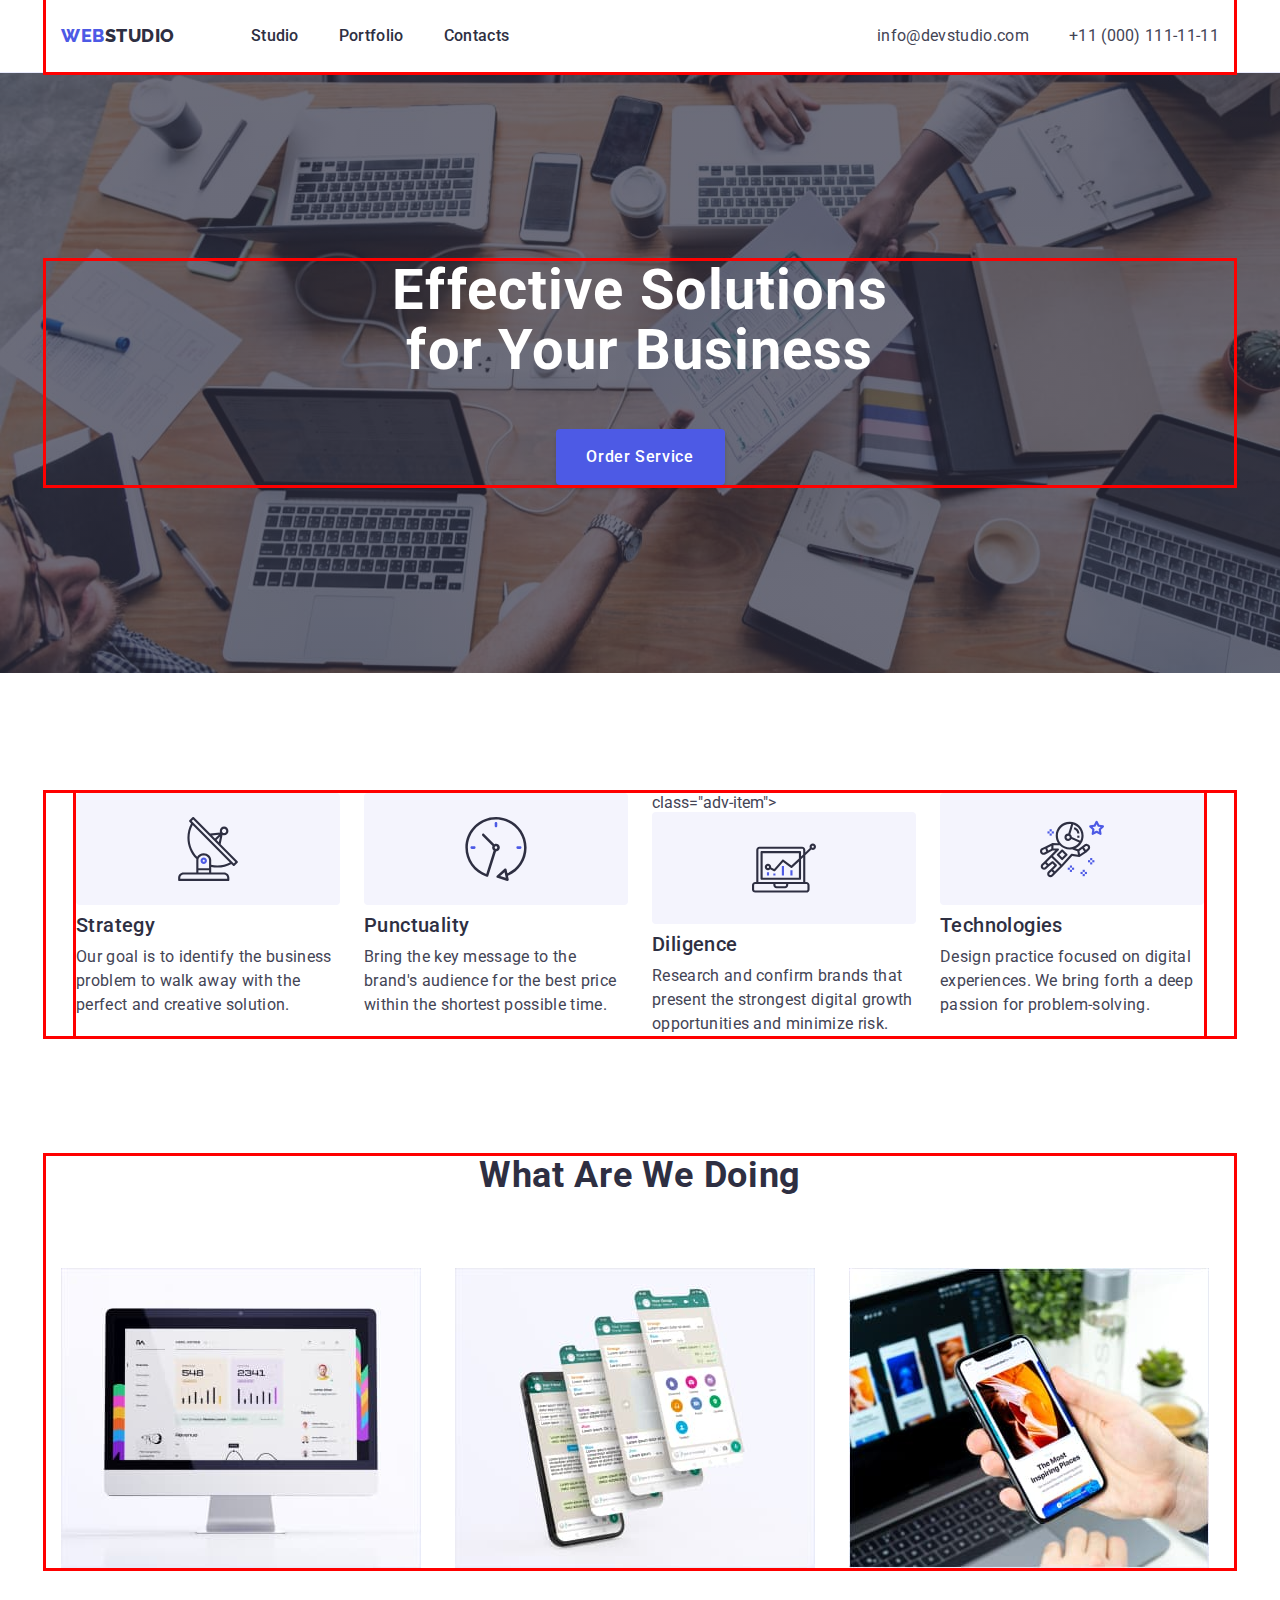
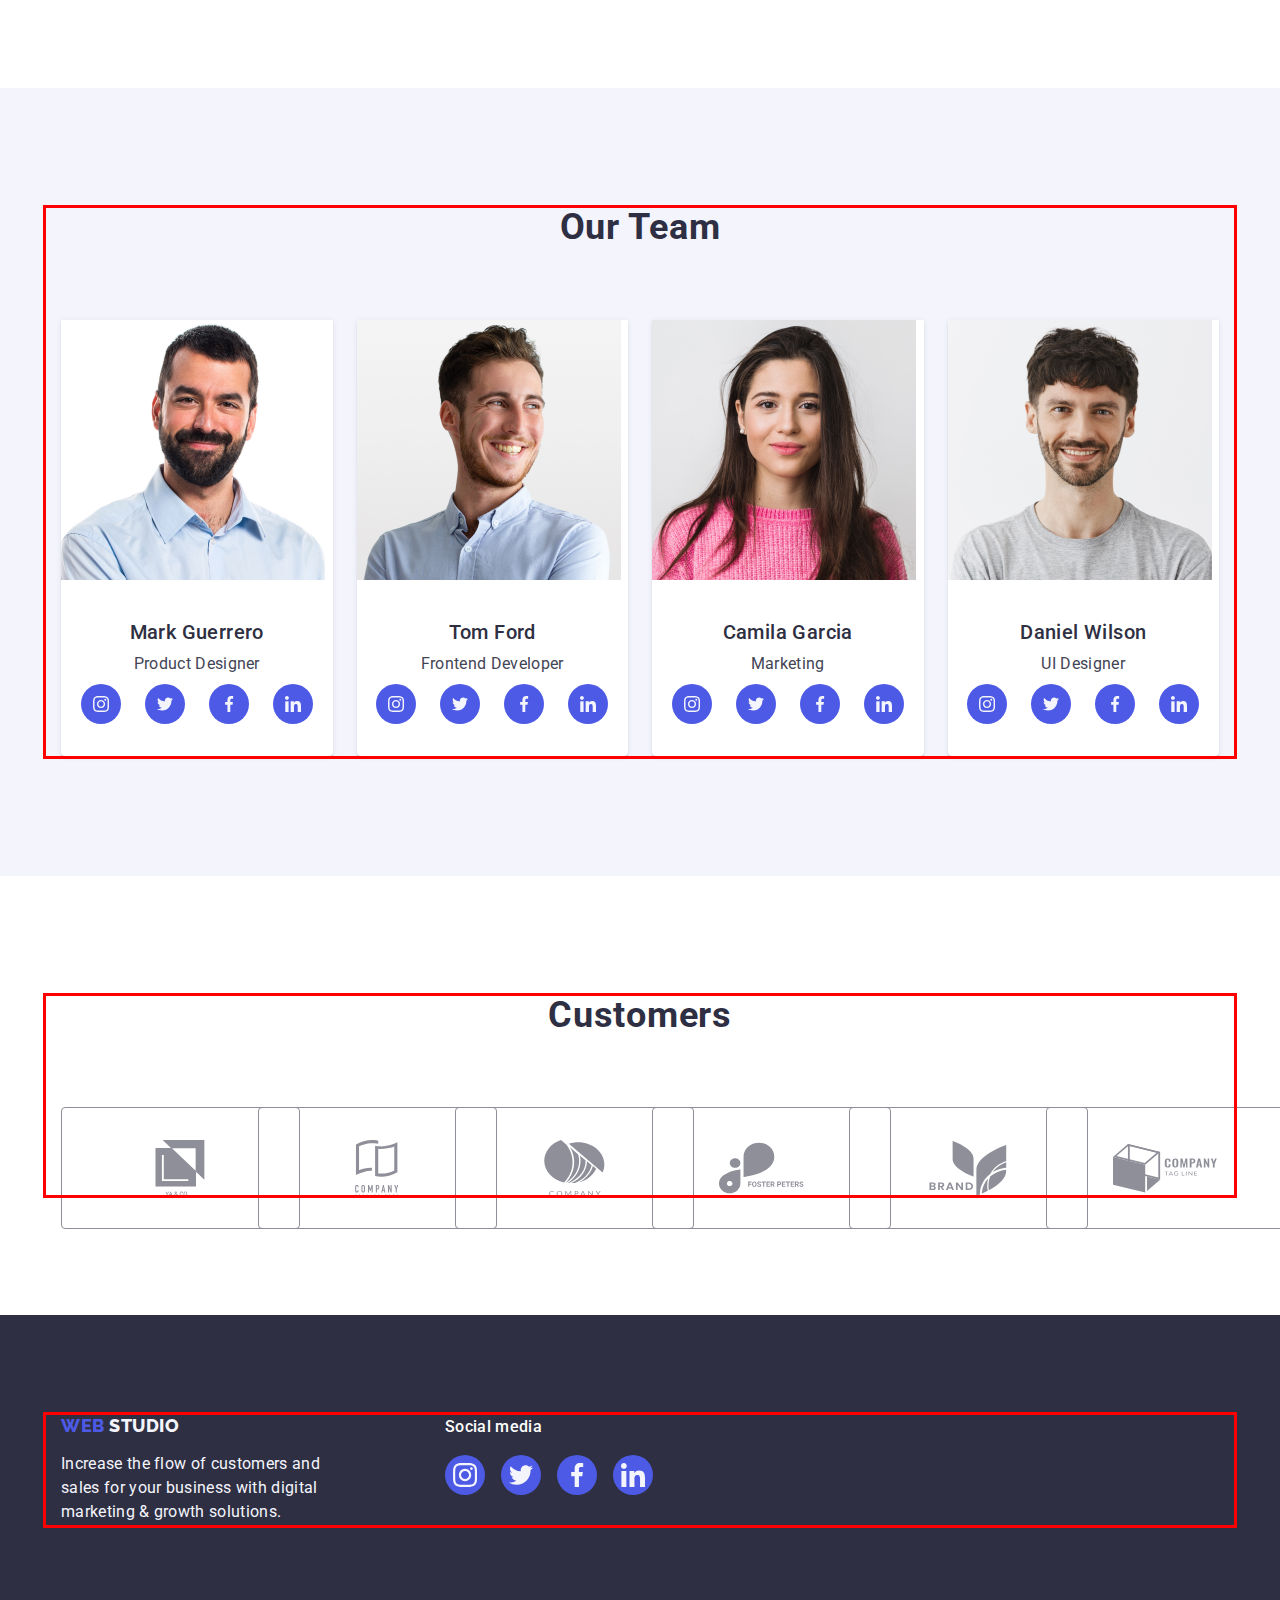
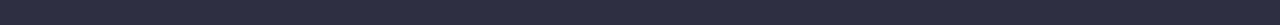
==== commit ad3b262c: "finish" ====
--- a/index.html
+++ b/index.html
@@ -76,7 +76,7 @@
             <li class="adv-item">
               <div class="adv-icon">
                 <svg class="" width="64" height="64">
-                    <use href="./images/icons.svg#icon-antenna"></use>
+                  <use href="./images/icons.svg#icon-antenna"></use>
                 </svg>
               </div>
               <h3 class="adv-list-titl">Strategy</h3>
@@ -88,9 +88,8 @@
             <li class="adv-item">
               <div class="adv-icon">
                 <svg class="" width="64" height="64">
-                    <use href="./images/icons.svg#icon-Vector"></use>
-                  </svg>
-              
+                  <use href="./images/icons.svg#icon-Vector"></use>
+                </svg>
               </div>
               <h3 class="adv-list-titl">Punctuality</h3>
               <p class="adv-list-text">
@@ -98,11 +97,12 @@
                 within the shortest possible time.
               </p>
             </li>
-            < class="adv-item">
+            <li>
+              class="adv-item">
               <div class="adv-icon">
-              <svg class="" width="64" height="64">
+                <svg class="" width="64" height="64">
                   <use href="./images/icons.svg#icon-diagram"></use>
-                </svg>      
+                </svg>
               </div>
               <h3 class="adv-list-titl">Diligence</h3>
               <p class="adv-list-text">
@@ -110,23 +110,21 @@
                 growth opportunities and minimize risk.
               </p>
             </li>
-          
+
             <li class="adv-item">
               <div class="adv-icon">
-              <svg class="" width="64" height="64">
-              
+                <svg class="" width="64" height="64">
                   <use href="./images/icons.svg#icon-astronaut"></use>
                 </svg>
-            
-            </div>
+              </div>
               <h3 class="adv-list-titl">Technologies</h3>
               <p class="adv-list-text">
                 Design practice focused on digital experiences. We bring forth a
                 deep passion for problem-solving.
-              </p>  
-            </li>
-          </ul>
-          </div>
+              </p>
+            </li>
+          </ul>
+        </div>
       </section>
       <section class="duing">
         <div class="container container-duing">
@@ -153,7 +151,7 @@
         </div>
       </section>
 
-<!-------------------------------- Our Team -------------------------->
+      <!-------------------------------- Our Team -------------------------->
 
       <section class="team">
         <div class="container container-team">
@@ -169,33 +167,33 @@
               <div class="team-photo-item">
                 <h3 class="team-item-title">Mark Guerrero</h3>
                 <p class="team-item-text">Product Designer</p>
-                <ul class=" team-icon-list list">
-                  <li class="team-icon-item">
-                    <a class="team-icon-link link" href="">
-                    <svg class="team-icon-svg" height="16" width="16" >
-                      <use href="./images/web.svg#icon-instagram"></use>
-                    </svg>
-                  </a>
-                  </li>
-                  <li class="team-icon-item">
-                    <a class="team-icon-link link" href="">
-                    <svg class="" height="16" width="16" >
-                      <use href="./images/web.svg#icon-twitter"></use>
-                    </svg>
-                    </a>
-                  </li>
-                  <li class="team-icon-item">
-                    <a class="team-icon-link link" href="">
-                  <svg class="" height="16" width="16" >
-                      <use href="./images/web.svg#icon-facebook"></use>
-                    </svg>
-                    </a>
-                  </li>
-                  <li class="team-icon-item">
-                    <a class="team-icon-link link" href="">
-                    <svg class="" height="16" width="16" >
-                      <use href="./images/web.svg#icon-linkedin"></use>
-                    </svg>
+                <ul class="team-icon-list list">
+                  <li class="team-icon-item">
+                    <a class="team-icon-link link" href="">
+                      <svg class="team-icon-svg" height="16" width="16">
+                        <use href="./images/web.svg#icon-instagram"></use>
+                      </svg>
+                    </a>
+                  </li>
+                  <li class="team-icon-item">
+                    <a class="team-icon-link link" href="">
+                      <svg class="" height="16" width="16">
+                        <use href="./images/web.svg#icon-twitter"></use>
+                      </svg>
+                    </a>
+                  </li>
+                  <li class="team-icon-item">
+                    <a class="team-icon-link link" href="">
+                      <svg class="team-icon-svg" height="16" width="16">
+                        <use href="./images/web.svg#icon-facebook"></use>
+                      </svg>
+                    </a>
+                  </li>
+                  <li class="team-icon-item">
+                    <a class="team-icon-link link" href="">
+                      <svg class="team-icon-svg" height="16" width="16">
+                        <use href="./images/web.svg#icon-linkedin"></use>
+                      </svg>
                     </a>
                   </li>
                 </ul>
@@ -211,37 +209,36 @@
               <div class="team-photo-item">
                 <h3 class="team-item-title">Tom Ford</h3>
                 <p class="team-item-text">Frontend Developer</p>
-                <ul class=" team-icon-list list">
-                  <li class="team-icon-item">
-                    <a class="team-icon-link link" href="">
-                    <svg class="" height="16" width="16" >
-                      <use href="./images/web.svg#icon-instagram"></use>
-                    </svg>
-                  </a>
-                  </li>
-                  <li class="team-icon-item">
-                    <a class="team-icon-link link" href="">
-                    <svg class="" height="16" width="16" >
-                      <use href="./images/web.svg#icon-twitter"></use>
-                    </svg>
-                    </a>
-                  </li>
-                  <li class="team-icon-item">
-                    <a class="team-icon-link link" href="">
-                  <svg class="" height="16" width="16" >
-                      <use href="./images/web.svg#icon-facebook"></use>
-                    </svg>
-                    </a>
-                  </li>
-                  <li class="team-icon-item">
-                    <a class="team-icon-link link" href="">
-                      <svg class="" height="16" width="16" >
-                      <use href="./images/web.svg#icon-linkedin"></use>
-                    </svg>
+                <ul class="team-icon-list list">
+                  <li class="team-icon-item">
+                    <a class="team-icon-link link" href="">
+                      <svg class="team-icon-svg" height="16" width="16">
+                        <use href="./images/web.svg#icon-instagram"></use>
+                      </svg>
+                    </a>
+                  </li>
+                  <li class="team-icon-item">
+                    <a class="team-icon-link link" href="">
+                      <svg class="team-icon-svg" height="16" width="16">
+                        <use href="./images/web.svg#icon-twitter"></use>
+                      </svg>
+                    </a>
+                  </li>
+                  <li class="team-icon-item">
+                    <a class="team-icon-link link" href="">
+                      <svg class="team-icon-svg" height="16" width="16">
+                        <use href="./images/web.svg#icon-facebook"></use>
+                      </svg>
+                    </a>
+                  </li>
+                  <li class="team-icon-item">
+                    <a class="team-icon-link link" href="">
+                      <svg class="team-icon-svg" height="16" width="16">
+                        <use href="./images/web.svg#icon-linkedin"></use>
+                      </svg>
                     </a>
                   </li>
                 </ul>
-
               </div>
             </li>
             <li class="team-item item">
@@ -254,37 +251,36 @@
               <div class="team-photo-item">
                 <h3 class="team-item-title">Camila Garcia</h3>
                 <p class="team-item-text">Marketing</p>
-        <ul class=" team-icon-list list">
-                  <li class="team-icon-item">
-                    <a class="team-icon-link link" href="">
-                    <svg class="" height="16" width="16" >
-                      <use href="./images/web.svg#icon-instagram"></use>
-                    </svg>
-                  </a>
-                  </li>
-                  <li class="team-icon-item">
-                    <a class="team-icon-link link" href="">
-                    <svg class="" height="16" width="16" >
-                      <use href="./images/web.svg#icon-twitter"></use>
-                    </svg>
-                    </a>
-                  </li>
-                  <li class="team-icon-item">
-                    <a class="team-icon-link link" href="">
-                      <svg class="" height="16" width="16" >
-                      <use href="./images/web.svg#icon-facebook"></use>
-                    </svg>
-                    </a>
-                  </li>
-                  <li class="team-icon-item">
-                    <a class="team-icon-link link" href="">
-                      <svg class="" height="16" width="16" >
-                      <use href="./images/web.svg#icon-linkedin"></use>
-                    </svg>
+                <ul class="team-icon-list list">
+                  <li class="team-icon-item">
+                    <a class="team-icon-link link" href="">
+                      <svg class="team-icon-svg" height="16" width="16">
+                        <use href="./images/web.svg#icon-instagram"></use>
+                      </svg>
+                    </a>
+                  </li>
+                  <li class="team-icon-item">
+                    <a class="team-icon-link link" href="">
+                      <svg class="team-icon-svg" height="16" width="16">
+                        <use href="./images/web.svg#icon-twitter"></use>
+                      </svg>
+                    </a>
+                  </li>
+                  <li class="team-icon-item">
+                    <a class="team-icon-link link" href="">
+                      <svg class="team-icon-svg" height="16" width="16">
+                        <use href="./images/web.svg#icon-facebook"></use>
+                      </svg>
+                    </a>
+                  </li>
+                  <li class="team-icon-item">
+                    <a class="team-icon-link link" href="">
+                      <svg class="team-icon-svg" height="16" width="16">
+                        <use href="./images/web.svg#icon-linkedin"></use>
+                      </svg>
                     </a>
                   </li>
                 </ul>
-
               </div>
             </li>
             <li class="team-item item">
@@ -297,133 +293,139 @@
               <div class="team-photo-item">
                 <h3 class="team-item-title">Daniel Wilson</h3>
                 <p class="team-item-text">UI Designer</p>
-                <ul class=" team-icon-list list">
-                  <li class="team-icon-item">
-                    <a class="team-icon-link link" href="">
-                    <svg class="" height="16" width="16" >
-                      <use href="./images/web.svg#icon-instagram"></use>
-                    </svg>
-                  </a>
-                  </li>
-                  <li class="team-icon-item">
-                    <a class="team-icon-link link" href="">
-                    <svg class="" height="16" width="16" >
-                      <use href="./images/web.svg#icon-twitter"></use>
-                    </svg>
-                    </a>
-                  </li>
-                  <li class="team-icon-item">
-                    <a class="team-icon-link link" href="">
-                      <svg class="" height="16" width="16" >
+                <ul class="team-icon-list list">
+                  <li class="team-icon-item">
+                    <a class="team-icon-link link" href="">
+                      <svg class="team-icon-svg" height="16" width="16">
+                        <use href="./images/web.svg#icon-instagram"></use>
+                      </svg>
+                    </a>
+                  </li>
+                  <li class="team-icon-item">
+                    <a class="team-icon-link link" href="">
+                      <svg class="team-icon-svg" height="16" width="16">
+                        <use href="./images/web.svg#icon-twitter"></use>
+                      </svg>
+                    </a>
+                  </li>
+                  <li class="team-icon-item">
+                    <a class="team-icon-link link" href="">
+                      <svg class="team-icon-svg" height="16" width="16">
                         <use href="./images/web.svg#icon-facebook"></use>
                       </svg>
                     </a>
                   </li>
                   <li class="team-icon-item">
                     <a class="team-icon-link link" href="">
-                      <svg class="" height="16" width="16" >
-                      <use href="./images/web.svg#icon-linkedin"></use>
+                      <svg class="team-icon-svg" height="16" width="16">
+                        <use href="./images/web.svg#icon-linkedin"></use>
                       </svg>
                     </a>
                   </li>
                 </ul>
-
               </div>
             </li>
           </ul>
         </div>
       </section>
-      
-<section class="customers">
-  <div class="container">
-    <h2 class="customers-title">Customers</h2>
-    <ul class="customers-list list"> 
-      <li class="customers-item item">
-        <a class="customers-item-link link" href="">
-        <svg class="customers-item-icon" height="56" widht="104">
-          <use href="./images/symbol-defs.svg#icon-group"></use>
-        </svg>
-      </a></li>
-      <li class="customers-item item">
-        <a class="customers-item-link" href="">
-        <svg class="customers-item-icon" height="56" widht="104">
-            <use href="./images/symbol-defs.svg#icon-group-1"></use>
-        </svg>
-      </a></li>
-      <li class="customers-item item">
-        <a class="customers-item-link" href="">
-        <svg class="customers-item-icon" height="56" widht="104">
-            <use href="./images/symbol-defs.svg#icon-group-2"></use>
-        </svg>
-      </a></li>
-      <li class="customers-item item">
-        <a class="customers-item-link" href="">
-        <svg class="customers-item-icon" height="56" widht="104">
-            <use href="./images/symbol-defs.svg#icon-group-3"></use>
-        </svg>
-      </a></li>
-      <li class="customers-item item">
-        <a class="customers-item-link" href="">
-        <svg class="customers-item-icon" height="56" widht="104">
-            <use href="./images/symbol-defs.svg#icon-group-4"></use>
-        </svg>
-      </a></li>
-      <li class="customers-item item"><a class="customers-item-link" href="">
-        <svg class="customers-item-icon" height="56" widht="104">
-            <use href="./images/symbol-defs.svg#icon-group-5"></use>
-        </svg>
-      </a></li>
-    </ul>
-  </div>
-</section>
-
-<!-- ------------------Зробитик Колір ---------------- -->
-
+
+      <section class="customers">
+        <div class="container">
+          <h2 class="customers-title">Customers</h2>
+          <ul class="customers-list list">
+            <li class="customers-item item">
+              <a class="customers-item-link link" href="">
+                <svg class="customers-item-icon" height="56" width="104">
+                  <use href="./images/symbol-defs.svg#icon-group"></use>
+                </svg>
+              </a>
+            </li>
+            <li class="customers-item item">
+              <a class="customers-item-link" href="">
+                <svg class="customers-item-icon" height="56" width="104">
+                  <use href="./images/symbol-defs.svg#icon-group-1"></use>
+                </svg>
+              </a>
+            </li>
+            <li class="customers-item item">
+              <a class="customers-item-link" href="">
+                <svg class="customers-item-icon" height="56" width="104">
+                  <use href="./images/symbol-defs.svg#icon-group-2"></use>
+                </svg>
+              </a>
+            </li>
+            <li class="customers-item item">
+              <a class="customers-item-link" href="">
+                <svg class="customers-item-icon" height="56" width="104">
+                  <use href="./images/symbol-defs.svg#icon-group-3"></use>
+                </svg>
+              </a>
+            </li>
+            <li class="customers-item item">
+              <a class="customers-item-link" href="">
+                <svg class="customers-item-icon" height="56" width="104">
+                  <use href="./images/symbol-defs.svg#icon-group-4"></use>
+                </svg>
+              </a>
+            </li>
+            <li class="customers-item item">
+              <a class="customers-item-link" href="">
+                <svg class="customers-item-icon" height="56" width="104">
+                  <use href="./images/symbol-defs.svg#icon-group-5"></use>
+                </svg>
+              </a>
+            </li>
+          </ul>
+        </div>
+      </section>
+
+      <!--------------------Зробитик Колір ---------------- -->
     </main>
     <footer class="footer container-footer">
       <div class="container container-footer">
-        <div class="footer-wraper"><a class="footer-logo link" href="./index.html"
-          >Web <span class="footer-logo-s">Studio</span></a
+        <div class="footer-wraper">
+          <a class="footer-logo link" href="./index.html"
+            >Web <span class="footer-logo-s">Studio</span></a
           >
           <p class="footer-text">
-          Increase the flow of customers and sales for your business with
-          digital marketing & growth solutions.
+            Increase the flow of customers and sales for your business with
+            digital marketing & growth solutions.
           </p>
         </div>
-          <div class="footer-social">
-            <p class="footer-social-title">social media</p>
-              <ul class=" footer-icon-list list">
-                  <li class="footer-icon-item">
-                    <a class="footer-icon-link link" href="">
-                    <svg class="" height="24" width="24" >
-                      <use href="./images/web.svg#icon-instagram"></use>
-                    </svg>
-                  </a>
-                  </li>
-                  <li class="footer-icon-item">
-                    <a class="footer-icon-link link" href="">
-                    <svg class="" height="24" width="24" >
-                      <use href="./images/web.svg#icon-twitter"></use>
-                    </svg>
-                    </a>
-                  </li>
-                  <li class="footer-icon-item">
-                    <a class="footer-icon-link link" href="">
-                      <svg class="" height="24" width="24" >
-                        <use href="./images/web.svg#icon-facebook"></use>
-                      </svg>
-                    </a>
-                  </li>
-                  <li class="footer-icon-item">
-                    <a class="footer-icon-link link" href="">
-                      <svg class="" height="24" width="24" >
-                      <use href="./images/web.svg#icon-linkedin"></use>
-                      </svg>
-                    </a>
-                  </li>
-                </ul>
-          </div>
-      </div>   
+        <div class="footer-social">
+          <p class="footer-social-title">Social media</p>
+          <ul class="footer-icon-list list">
+            <li class="footer-icon-item">
+              <a class="footer-icon-link link" href="">
+                <svg class="footer-icon-svg" height="24" width="24">
+                  <use href="./images/web.svg#icon-instagram"></use>
+                </svg>
+              </a>
+            </li>
+            <li class="footer-icon-item">
+              <a class="footer-icon-link link" href="">
+                <svg class="footer-icon-svg" height="24" width="24">
+                  <use href="./images/web.svg#icon-twitter"></use>
+                </svg>
+              </a>
+            </li>
+            <li class="footer-icon-item">
+              <a class="footer-icon-link link" href="">
+                <svg class="footer-icon-svg" height="24" width="24">
+                  <use href="./images/web.svg#icon-facebook"></use>
+                </svg>
+              </a>
+            </li>
+            <li class="footer-icon-item">
+              <a class="footer-icon-link link" href="">
+                <svg class="footer-icon-svg" height="24" width="24">
+                  <use href="./images/web.svg#icon-linkedin"></use>
+                </svg>
+              </a>
+            </li>
+          </ul>
+        </div>
+      </div>
     </footer>
   </body>
 </html>
--- a/css/stylt.css
+++ b/css/stylt.css
@@ -517,12 +517,15 @@
 }
 
 .footer-icon-item {
-  fill: var(--white-futer-color);
-}
-
-.footer-icon-item:hover,
+}
+
+.footer-icon-link:hover,
 .footer-icon-link:focus {
   background-color: #31d0aa;
+}
+
+.footer-icon-svg {
+  fill: var(--white-futer-color);
 }
 
 /*!-------------------Portfolio------------------------ */
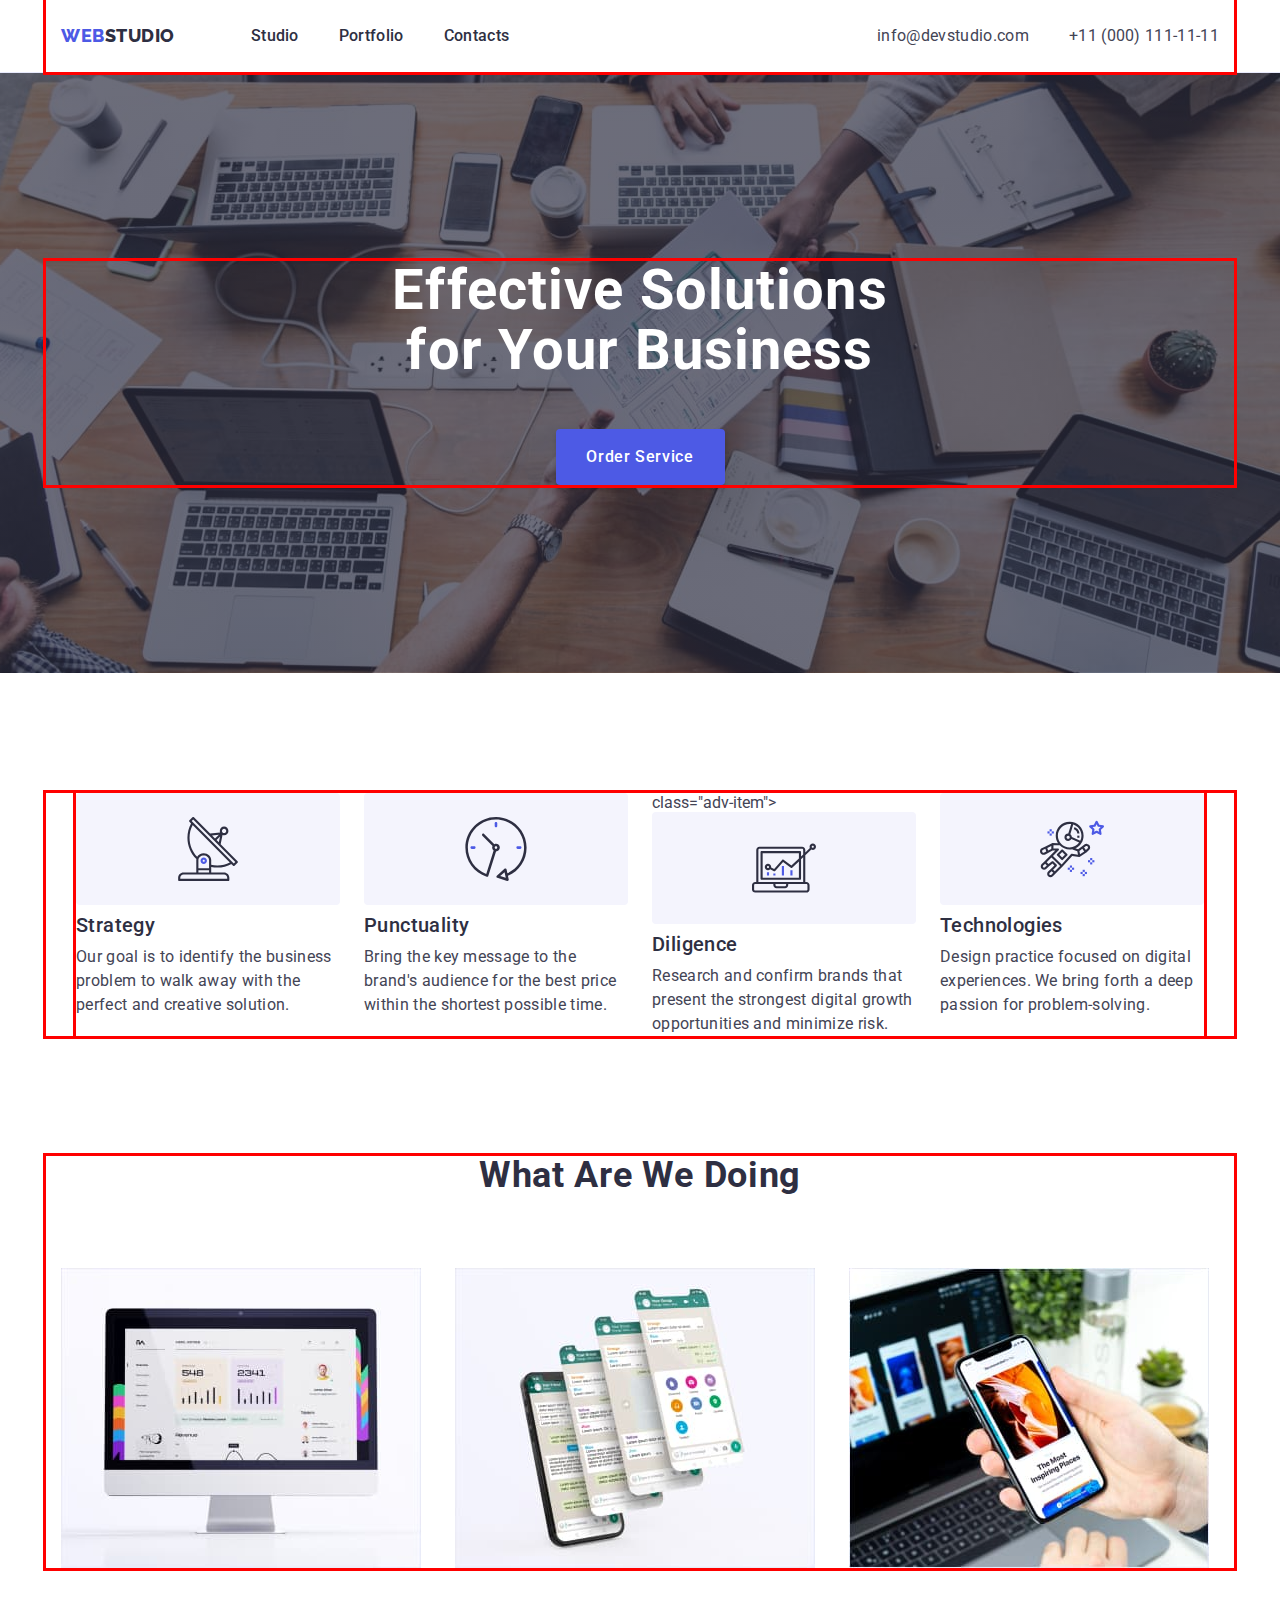
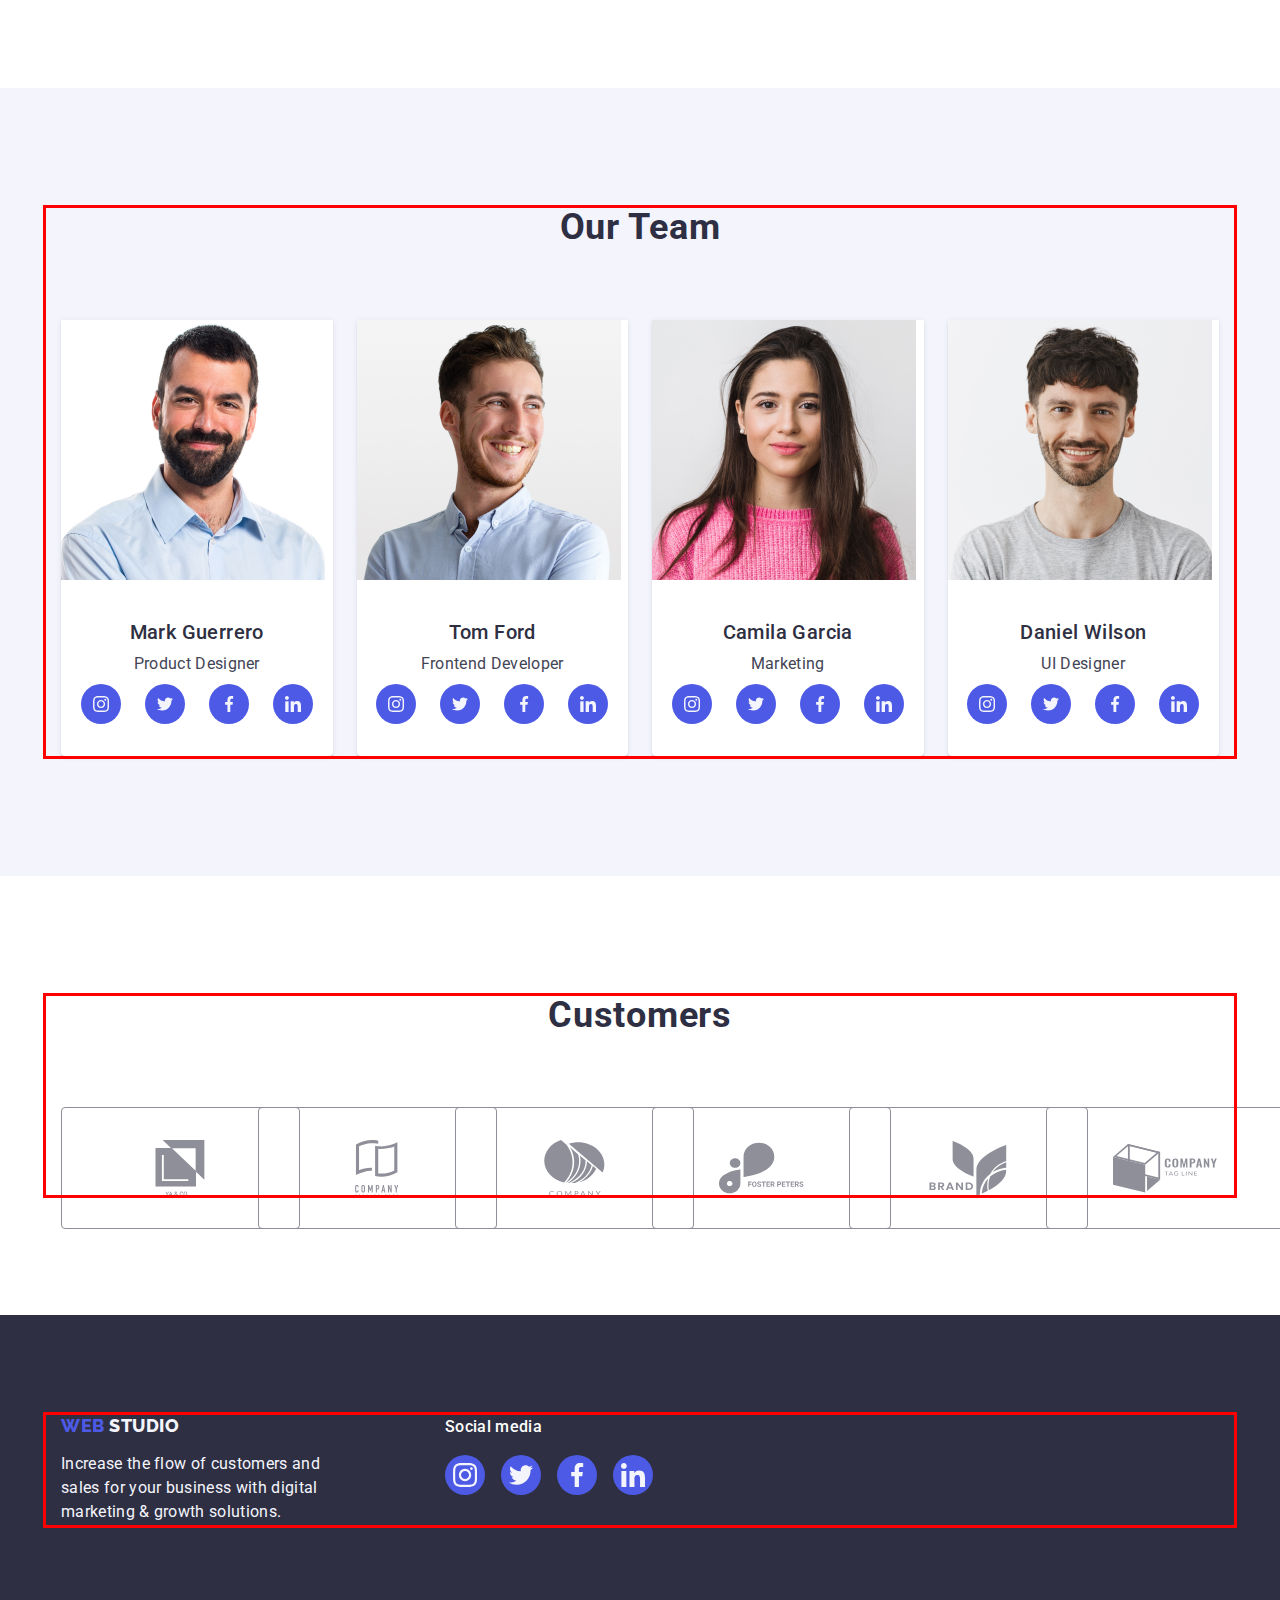
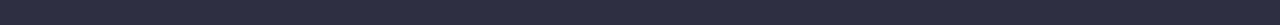
==== commit 18ceba12: "i say fk FINISH" ====
--- a/index.html
+++ b/index.html
@@ -177,7 +177,7 @@
                   </li>
                   <li class="team-icon-item">
                     <a class="team-icon-link link" href="">
-                      <svg class="" height="16" width="16">
+                      <svg class="team-icon-svg" height="16" width="16">
                         <use href="./images/web.svg#icon-twitter"></use>
                       </svg>
                     </a>
@@ -341,35 +341,35 @@
               </a>
             </li>
             <li class="customers-item item">
-              <a class="customers-item-link" href="">
+              <a class="customers-item-link link" href="">
                 <svg class="customers-item-icon" height="56" width="104">
                   <use href="./images/symbol-defs.svg#icon-group-1"></use>
                 </svg>
               </a>
             </li>
             <li class="customers-item item">
-              <a class="customers-item-link" href="">
+              <a class="customers-item-link link" href="">
                 <svg class="customers-item-icon" height="56" width="104">
                   <use href="./images/symbol-defs.svg#icon-group-2"></use>
                 </svg>
               </a>
             </li>
             <li class="customers-item item">
-              <a class="customers-item-link" href="">
+              <a class="customers-item-link link" href="">
                 <svg class="customers-item-icon" height="56" width="104">
                   <use href="./images/symbol-defs.svg#icon-group-3"></use>
                 </svg>
               </a>
             </li>
             <li class="customers-item item">
-              <a class="customers-item-link" href="">
+              <a class="customers-item-link link" href="">
                 <svg class="customers-item-icon" height="56" width="104">
                   <use href="./images/symbol-defs.svg#icon-group-4"></use>
                 </svg>
               </a>
             </li>
             <li class="customers-item item">
-              <a class="customers-item-link" href="">
+              <a class="customers-item-link link" href="">
                 <svg class="customers-item-icon" height="56" width="104">
                   <use href="./images/symbol-defs.svg#icon-group-5"></use>
                 </svg>
--- a/css/stylt.css
+++ b/css/stylt.css
@@ -161,11 +161,14 @@
       rgba(46, 47, 66, 0.7)
     ),
     url(/images/Hero-BG.jpg);
-}
-
-.hero > .container {
   max-width: 1440px;
   background-repeat: no-repeat;
+  background-position: center;
+  background-size: cover;
+  margin: 0 auto;
+}
+
+.hero > .container {
 }
 
 .hero-title {
